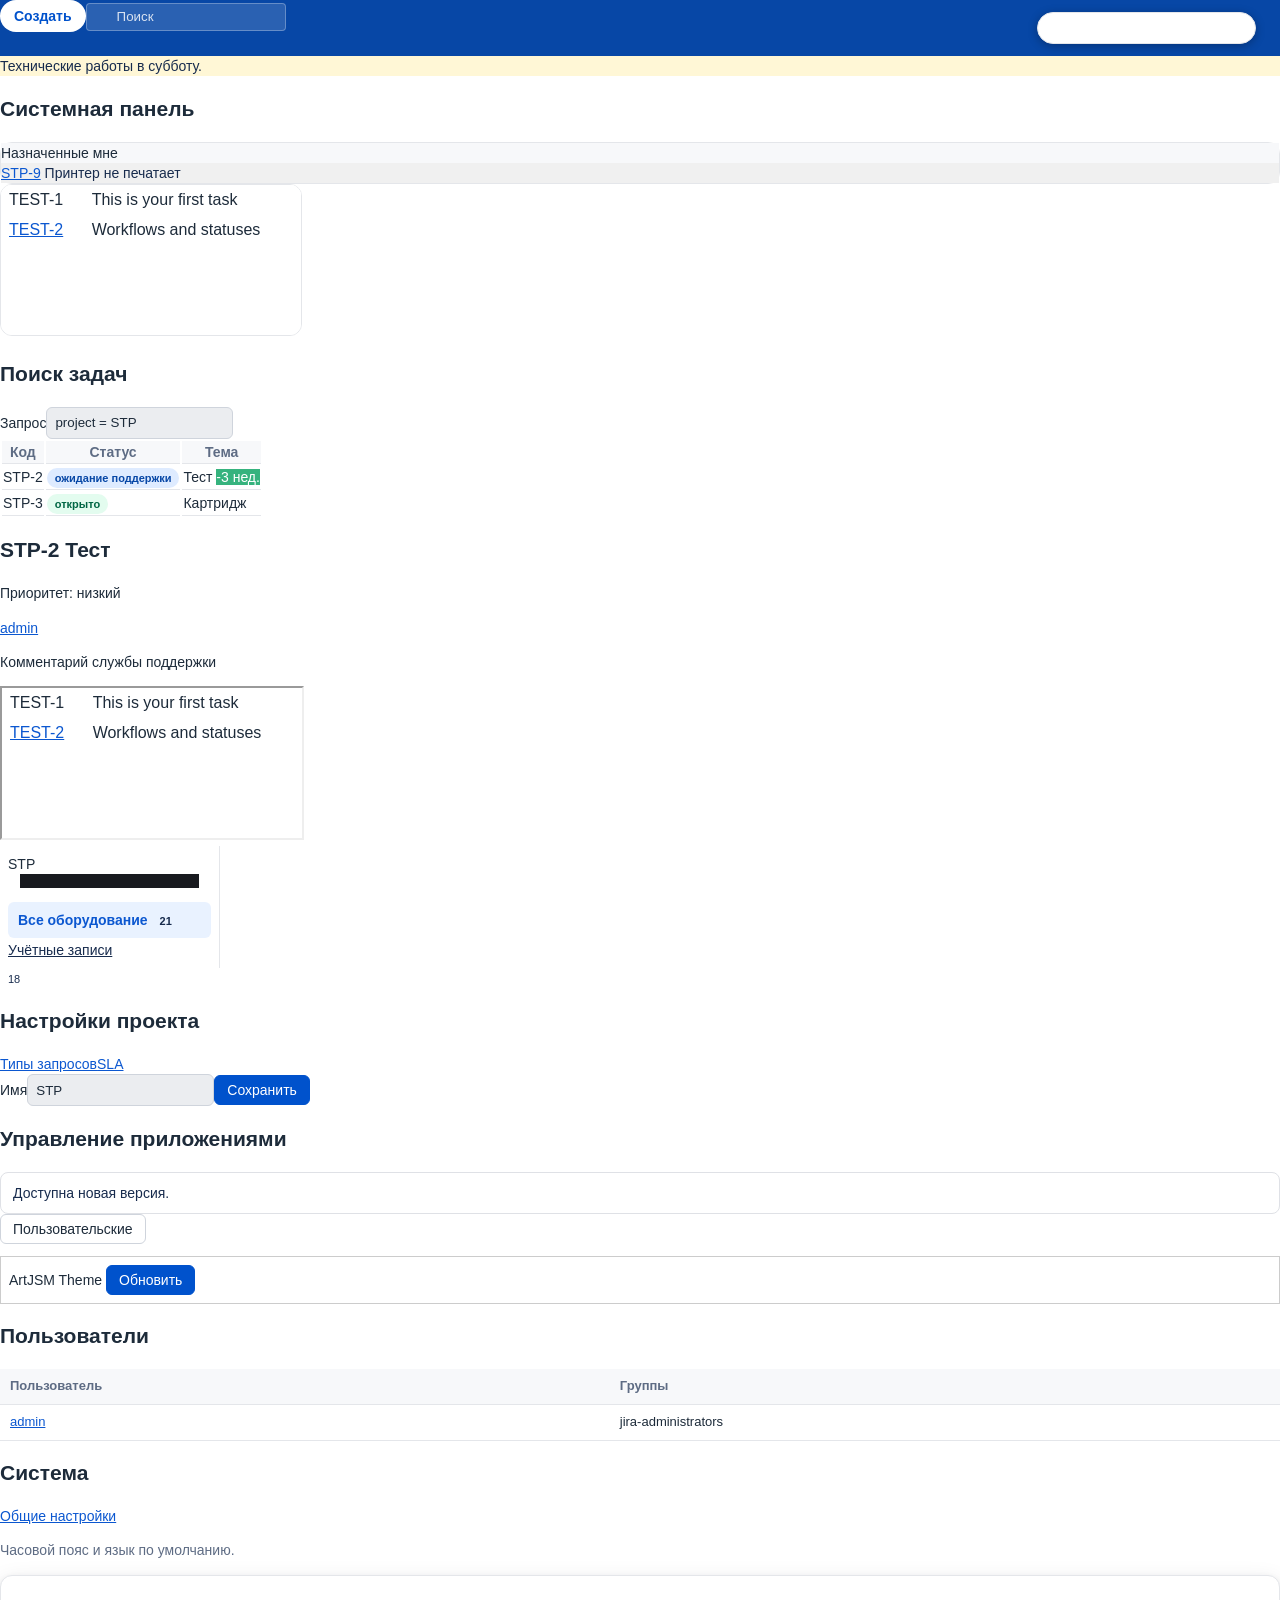
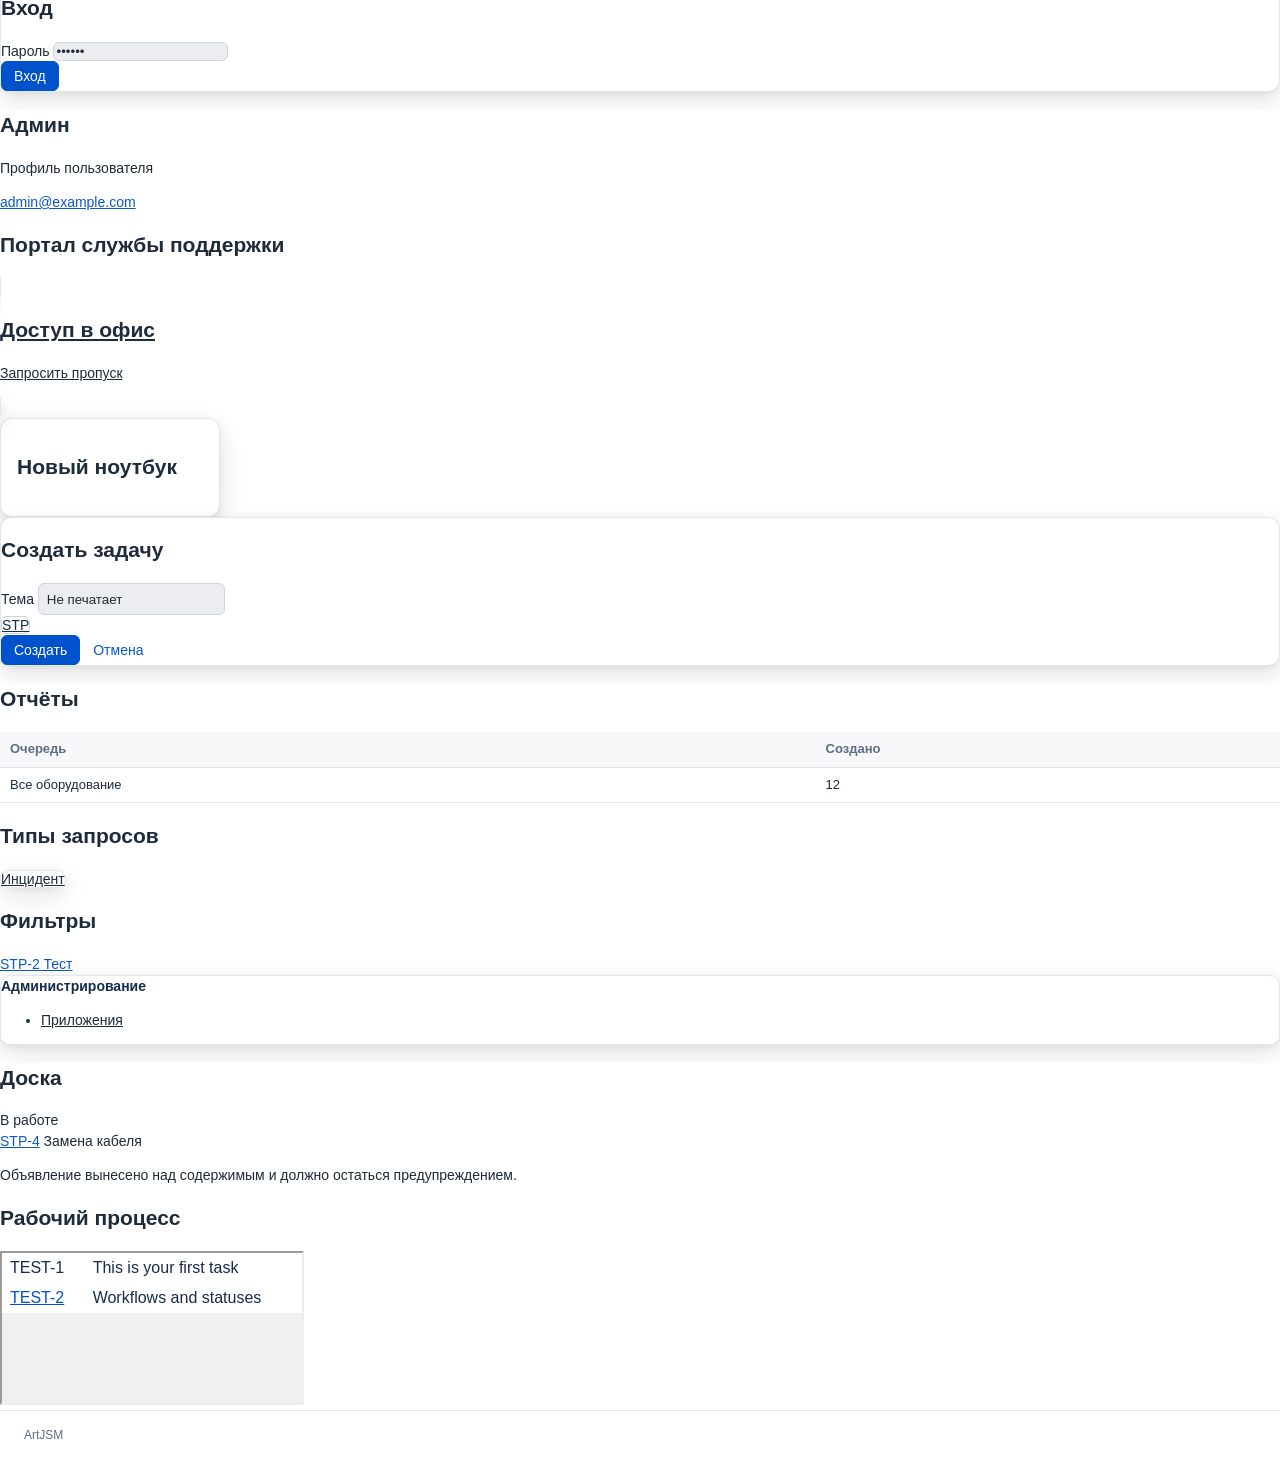
==== src/test/preview/pages.html @ 0a987f0b "Keep theme colors intact across Jira pages. Select boxes, issue details, portal cards, board cards, " ====
<!DOCTYPE html>
<html lang="ru">
<head>
    <meta charset="UTF-8">
    <title>Страницы Jira — ArtJSM</title>
    <script>
        (function () {
            var q = window.location.search || "";
            try {
                if (q.indexOf("theme=dark") >= 0) localStorage.setItem("artjsm-theme", "dark");
                if (q.indexOf("theme=light") >= 0) localStorage.setItem("artjsm-theme", "light");
            } catch (e) {}
        })();
    </script>
    <script data-artjsm="boot">(function(){var d=document.documentElement;try{if((" "+d.className+" ").indexOf(" artjsm ")<0){d.className+=(d.className?" ":"")+"artjsm";}}catch(e){}try{var k="artjsm-theme",t=localStorage.getItem(k);if(t!=="dark"&&t!=="light"){t=window.matchMedia&&matchMedia("(prefers-color-scheme: dark)").matches?"dark":"light";}d.setAttribute("data-artjsm-theme",t);}catch(e){}})();</script>
    <link rel="stylesheet" href="preview-aui.css">
    <link rel="stylesheet" href="pages-aui.css">
    <link rel="stylesheet" href="../../main/resources/css/artjsm.css">
</head>
<body id="jira">
<header id="header"><nav class="aui-header"><a id="create_link" class="aui-button aui-button-primary" href="#c">Создать</a><input id="quickSearchInput" class="search" type="search" placeholder="Поиск"></nav></header>
<div id="announcement-banner" class="alertHeader">Технические работы в субботу.</div>

<main id="content">
<section data-page="dashboard" id="dashboard">
    <h1>Системная панель</h1>
    <div class="dashboard-item gadget-container">
        <div class="dashboard-item-header">Назначенные мне</div>
        <div class="dashboard-item-content gadget-inline"><a href="#d1">STP-9</a> Принтер не печатает</div>
    </div>
    <iframe class="gadget" id="dash-gadget" title="Гаджет" src="gadget.html"></iframe>
</section>

<section data-page="navigator">
    <h1>Поиск задач</h1>
    <form id="jqlform" class="search-container navigator-filter"><label for="jql">Запрос</label><input id="jql" type="text" value="project = STP"></form>
    <table id="issuetable" class="issue-table">
        <thead><tr><th>Код</th><th>Статус</th><th>Тема</th></tr></thead>
        <tbody>
        <tr class="issuerow"><td>STP-2</td><td><span class="aui-lozenge aui-lozenge-current">ожидание поддержки</span></td><td>Тест <span class="sla-ok">-3 нед.</span></td></tr>
        <tr class="issuerow"><td>STP-3</td><td><span class="aui-lozenge aui-lozenge-success">открыто</span></td><td>Картридж</td></tr>
        </tbody>
    </table>
</section>

<section data-page="issue" id="issue-content" class="issue-body">
    <h1 id="summary-val">STP-2 Тест</h1>
    <div id="details-module" class="module"><div class="mod-content"><p>Приоритет: низкий</p><div class="people-details"><a href="#admin">admin</a></div></div></div>
    <div id="activitymodule" class="module">
        <div class="mod-content activity-comment"><p class="action-body">Комментарий службы поддержки</p></div>
        <iframe id="comment-editor" title="Редактор" src="gadget.html"></iframe>
    </div>
</section>

<section data-page="queues">
    <aside id="sidebar" class="aui-sidebar">
        <header class="aui-sidebar-header"><div class="aui-sidebar-header-inner">STP</div><div id="project-subheader-strip"></div></header>
        <div class="aui-sidebar-subheader"></div>
        <nav class="aui-navgroup aui-navgroup-vertical"><div class="aui-navgroup-inner">
            <ul class="aui-nav">
                <li class="aui-nav-selected"><a class="aui-nav-item" href="#q">Все оборудование <span class="queue-count">21</span></a></li>
                <li><a class="account-link" href="#acc">Учётные записи</a></li>
            </ul>
        </div></nav>
    </aside>
    <div class="sd-queue"><span class="js-queue-count queue-count">18</span></div>
</section>

<section data-page="project-settings">
    <h1>Настройки проекта</h1>
    <div class="aui-page-panel-nav"><a href="#types">Типы запросов</a><a class="aui-nav-selected" href="#sla">SLA</a></div>
    <form><label for="pname">Имя</label><input id="pname" type="text" value="STP"><button class="aui-button aui-button-primary" type="submit">Сохранить</button></form>
</section>

<section data-page="admin-upm" id="upm-manage-container">
    <h1>Управление приложениями</h1>
    <div class="aui-message aui-message-info">Доступна новая версия.</div>
    <a class="aui-button aui-dropdown2-trigger" id="filter-trigger" href="#f">Пользовательские</a>
    <div id="upm-box" class="upm-plugin-list">ArtJSM Theme <button class="aui-button aui-button-primary" type="button">Обновить</button></div>
</section>

<section data-page="admin-users">
    <h1>Пользователи</h1>
    <table id="user-browser" class="aui"><thead><tr><th>Пользователь</th><th>Группы</th></tr></thead><tbody><tr><td><a href="#u">admin</a></td><td>jira-administrators</td></tr></tbody></table>
</section>

<section data-page="admin-system">
    <h1>Система</h1>
    <div id="admin-nav" class="aui-page-panel-nav"><a href="#general">Общие настройки</a></div>
    <p class="description">Часовой пояс и язык по умолчанию.</p>
</section>

<section data-page="login" id="login-form">
    <h1>Вход</h1>
    <label for="login-password">Пароль</label>
    <input id="login-password" class="text" type="password" value="secret">
    <div class="buttons-container"><input id="login" class="aui-button aui-button-primary" type="submit" value="Вход"></div>
</section>

<section data-page="profile" class="profile-header">
    <h1 id="up-user-title">Админ</h1>
    <div class="user-content-block"><p>Профиль пользователя</p><a href="#mail">admin@example.com</a></div>
</section>

<section data-page="portal" class="cv-smart-portal">
    <h1>Портал службы поддержки</h1>
    <a class="cv-card request-type-card" href="#rt"><h2>Доступ в офис</h2><p>Запросить пропуск</p></a>
    <article class="portal-card"><h2>Новый ноутбук</h2></article>
</section>

<section data-page="create-dialog" class="jira-dialog aui-dialog2">
    <h1>Создать задачу</h1>
    <label for="summary">Тема</label>
    <input id="summary" type="text" value="Не печатает">
    <div class="select2-container"><a class="select2-choice" href="#pick"><span>STP</span></a></div>
    <div class="buttons-container"><button class="aui-button aui-button-primary" type="button">Создать</button><a class="aui-button aui-button-link cancel" href="#x">Отмена</a></div>
</section>

<section data-page="reports" class="report">
    <h1>Отчёты</h1>
    <table class="aui"><thead><tr><th>Очередь</th><th>Создано</th></tr></thead><tbody><tr><td>Все оборудование</td><td>12</td></tr></tbody></table>
</section>

<section data-page="request-types">
    <h1>Типы запросов</h1>
    <a class="request-type-card" href="#rt2">Инцидент</a>
</section>

<section data-page="filters">
    <h1>Фильтры</h1>
    <div id="quicksearch-menu" class="ajs-layer"><a href="#s1">STP-2 Тест</a></div>
    <div class="aui-dropdown2" id="user-menu"><strong class="aui-dropdown2-heading">Администрирование</strong><ul><li><a href="#apps">Приложения</a></li></ul></div>
</section>

<section data-page="board">
    <h1>Доска</h1>
    <div class="ghx-column"><div class="ghx-column-header">В работе</div><div class="ghx-issue"><a href="#b1">STP-4</a> Замена кабеля</div></div>
</section>

<section data-page="banner">
    <p>Объявление вынесено над содержимым и должно остаться предупреждением.</p>
</section>

<section data-page="workflow">
    <h1>Рабочий процесс</h1>
    <iframe id="workflow-designer" title="Дизайнер" src="gadget.html"></iframe>
</section>
</main>
<footer id="footer">ArtJSM</footer>
<script data-artjsm="js" src="../../main/resources/js/artjsm.js" defer></script>
</body>
</html>
---- src/test/preview/preview-aui.css ----
/* Minimal stand-in for AUI layout. Not shipped in the plugin. */
* { box-sizing: border-box; }
html, body { margin: 0; padding: 0; }
body { font-size: 14px; line-height: 1.45; }
#header { min-height: 56px; }
.aui-header-inner { display: flex; align-items: center; justify-content: space-between; min-height: 56px; padding: 0 16px; }
.aui-header-primary, .aui-header-secondary, .aui-nav { display: flex; align-items: center; gap: 4px; list-style: none; margin: 0; padding: 0; }
.aui-header-logo { margin: 0 16px 0 0; font-size: 18px; }
.aui-header-logo a, .aui-nav-link { text-decoration: none; padding: 6px 10px; }
.subnav { border-bottom: 1px solid #dfe1e6; padding: 0 24px; }
.aui-nav-horizontal a { display: inline-block; padding: 12px 12px 10px; text-decoration: none; }
.aui-page-panel { padding: 20px 24px 40px; }
.page-title { display: flex; align-items: center; justify-content: space-between; gap: 16px; margin-bottom: 16px; }
.page-title h1 { margin: 0; font-size: 22px; }
.title-actions, .toolbar, .chips { display: flex; align-items: center; gap: 8px; flex-wrap: wrap; }
.toolbar, .chips { margin: 12px 0; }
.hint { color: #5e6c84; font-size: 13px; margin: 8px 0 12px; }
.aui-button { display: inline-block; padding: 4px 12px; line-height: 20px; text-decoration: none; cursor: pointer; font-size: 14px; }
select, input[type="text"], input[type="search"] { height: 32px; padding: 0 8px; }
table.aui { width: 100%; border-collapse: collapse; }
table.aui th, table.aui td { padding: 8px 10px; text-align: left; border-bottom: 1px solid #dfe1e6; font-size: 13px; }
.layout { display: flex; gap: 20px; }
.aui-sidebar { width: 220px; flex: none; padding: 8px; }
.aui-sidebar .aui-nav { display: block; }
.aui-sidebar .aui-nav-item { display: block; padding: 8px 10px; text-decoration: none; margin-bottom: 2px; }
.main { flex: 1; min-width: 0; }
.aui-lozenge { display: inline-block; font-size: 11px; line-height: 16px; }
.aui-message { padding: 10px 12px; margin-top: 16px; }
.cards { display: flex; gap: 12px; margin-top: 16px; }
.portal-card { padding: 16px; width: 220px; }
.portal-card h3 { margin: 0 0 6px; font-size: 15px; }
.field-group { margin-top: 16px; }
.field-group label { display: block; margin-bottom: 4px; }
.beta { margin-left: 8px; vertical-align: middle; }
.hour {
    display: inline-flex; min-width: 28px; height: 24px; align-items: center; justify-content: center;
    border-radius: 6px; background: var(--artjsm-bg-muted, #eee); color: var(--artjsm-text, #172b4d);
    font-weight: 600; font-size: 12px;
}
.filters { display: flex; gap: 8px; flex-wrap: wrap; margin: 8px 0 12px; }
.filter {
    display: inline-flex; align-items: center; gap: 6px; border: 1px solid var(--artjsm-border, #e4e6ea);
    background: var(--artjsm-surface, #fff); color: var(--artjsm-text, #1d2b3a);
    border-radius: 999px; padding: 4px 10px; font-size: 13px;
}
.dot { width: 8px; height: 8px; border-radius: 50%; display: inline-block; }
#footer { padding: 16px 24px; font-size: 12px; }

/* Stand-in for Jira 8 rules that beat a plain html selector. */
body#jira,
body#jira #content,
body#jira #dashboard,
body#jira .aui-page-panel,
body#jira .aui-page-header,
body#jira .aui-navgroup-horizontal,
body#jira .aui-navgroup-inner,
body#jira .dashboard-item-content {
    background: #f0f0f0 !important;
    color: #172b4d !important;
}
body#jira .aui-sidebar-header,
body#jira .aui-sidebar-header-inner {
    background: #f4f5f7 !important;
    color: #172b4d !important;
}
body#jira .dashboard-item-header {
    background: #0747a6 !important;
    color: #ffffff !important;
}
body#jira #issuetable td.gutter {
    background: #ffffff !important;
}
body#jira #issuetable,
body#jira #issuetable th,
body#jira #issuetable td,
body#jira #issuetable tr {
    border: 1px solid #515866 !important;
}
body#jira .aui-sidebar-subheader,
body#jira #sidebar #project-subheader-strip {
    display: block;
    height: 14px;
    margin: 0 12px;
    background: #181a1f !important;
}
body#jira #sidebar .aui-navgroup,
body#jira #sidebar .aui-navgroup-inner {
    background: #181a1f !important;
}
body#jira #admin-tabs {
    border-bottom: 1px solid #ebecf0 !important;
}
body#jira #footer {
    border-top: 1px solid #dfe1e6 !important;
}
body#jira #upm-manage-container #upm-box {
    border: 1px solid #cccccc !important;
    margin-top: 12px;
    padding: 8px;
}
body#jira .queue-count {
    color: #172b4d !important;
    font-size: 11px;
    margin-left: 8px;
}
body#jira #filter-trigger {
    display: inline-block;
    background: #ffffff !important;
    color: #172b4d !important;
    padding: 4px 12px;
}
body#jira input.text,
body#jira input[type="password"] {
    background: #ffffff !important;
    color: #172b4d !important;
}
body#jira .aui-button {
    background: #f4f5f7 !important;
    color: #172b4d !important;
}
body#jira #login-form .aui-button,
body#jira #websudo-form .aui-button {
    background: #2c333d !important;
    color: #333333 !important;
}
body#jira #header #quicksearch,
body#jira #header #quickSearchInput {
    width: 72px !important;
    min-width: 0 !important;
    overflow: hidden !important;
}
body#jira .aui-message-warning {
    background: #ffffff !important;
    color: #172b4d !important;
}
.gadget-frame { width: 100%; height: 160px; border: 0; background: #ffffff; }
.login-card, .sudo-card { max-width: 420px; margin: 24px 0; padding: 16px; }
.admin-strip { height: 14px; }
---- src/test/preview/pages-aui.css ----
/* Hostile Jira 8 rules. Not shipped. Each block uses body#jira so a weak theme selector loses. */

body#jira #details-module,
body#jira #activitymodule,
body#jira .activity-comment,
body#jira .action-body,
body#jira .module,
body#jira .mod-content,
body#jira .search-container,
body#jira #jqlform,
body#jira .cv-card,
body#jira .request-type-card,
body#jira .portal-card,
body#jira .ghx-issue,
body#jira .profile-header,
body#jira .people-details,
body#jira .ajs-layer,
body#jira .aui-dropdown2,
body#jira #quicksearch-menu,
body#jira .aui-page-panel-nav,
body#jira #user-browser,
body#jira .report,
body#jira .select2-drop,
body#jira .issue-body {
    background: #ffffff !important;
    color: #172b4d !important;
}

body#jira #issuetable .aui-lozenge-current,
body#jira .aui-lozenge-current {
    background: #deebff !important;
    color: #0747a6 !important;
}

body#jira #issuetable .aui-lozenge-success,
body#jira .aui-lozenge-success {
    background: #e3fcef !important;
    color: #006644 !important;
}

body#jira #upm-manage-container .aui-message-info,
body#jira #content .aui-message-warning {
    background: #ffffff !important;
    color: #172b4d !important;
    border: 1px solid #dfe1e6 !important;
}

body#jira #announcement-banner {
    background: #fff7d6 !important;
    color: #172b4d !important;
}

body#jira .sla-ok {
    background: #36b37e !important;
    color: #ffffff !important;
}

body#jira .select2-container .select2-choice {
    background-color: #ffffff !important;
    background-image: url("[data-uri]") !important;
    color: #172b4d !important;
}

body#jira .account-link {
    color: #172b4d !important;
}

body#jira #dashboard .dashboard-item-content,
body#jira .gadget-inline {
    background: #f0f0f0 !important;
    color: #172b4d !important;
}
---- src/main/resources/css/artjsm.css ----
/*
 * ArtJSM Theme for Jira 8.21.1 / Jira Service Management 4.21.1.
 *
 * The active theme is html[data-artjsm-theme="light"|"dark"].
 * Other plugins can read that attribute and the --artjsm-* variables.
 */

:root,
html {
    --artjsm-header: #0747a6;
    --artjsm-header-text: #ffffff;
    --artjsm-bg: #ffffff;
    --artjsm-bg-subtle: #f7f8fa;
    --artjsm-bg-muted: #f1f2f4;
    --artjsm-bg-sunken: #ebedf0;
    --artjsm-surface: #ffffff;
    --artjsm-border: #e4e6ea;
    --artjsm-border-strong: #cfd4dc;
    --artjsm-text: #1d2b3a;
    --artjsm-text-subtle: #5e6c84;
    --artjsm-link: #0b57d0;
    --artjsm-link-hover: #0842a0;
    --artjsm-primary: #0052cc;
    --artjsm-primary-hover: #0747a6;
    --artjsm-primary-text: #ffffff;
    --artjsm-accent-soft: #e9f2ff;
    --artjsm-focus-ring: rgba(0, 82, 204, 0.28);
    --artjsm-shadow: 0 8px 24px rgba(16, 24, 40, 0.12), 0 2px 6px rgba(16, 24, 40, 0.06);
    --artjsm-font: -apple-system, BlinkMacSystemFont, "Segoe UI", Roboto, "Noto Sans", "Liberation Sans", "Helvetica Neue", Arial, sans-serif;
    color-scheme: light;
}

html[data-artjsm-theme="dark"] {
    --artjsm-header: #121418;
    --artjsm-header-text: #f4f6f8;
    --artjsm-bg: #181a1f;
    --artjsm-bg-subtle: #21242b;
    --artjsm-bg-muted: #2a2e37;
    --artjsm-bg-sunken: #101216;
    --artjsm-surface: #23262e;
    --artjsm-border: #3a404b;
    --artjsm-border-strong: #515866;
    --artjsm-text: #e8eaed;
    --artjsm-text-subtle: #b4b9c3;
    --artjsm-link: #9ec1ff;
    --artjsm-link-hover: #d3e4ff;
    --artjsm-primary: #4c8dff;
    --artjsm-primary-hover: #78a7ff;
    --artjsm-primary-text: #ffffff;
    --artjsm-accent-soft: #243044;
    --artjsm-focus-ring: rgba(76, 141, 255, 0.35);
    --artjsm-shadow: 0 12px 32px rgba(0, 0, 0, 0.45), 0 2px 6px rgba(0, 0, 0, 0.35);
    color-scheme: dark;
}

html[data-artjsm-theme="dark"][data-artjsm-palette="blue"] {
    --artjsm-header: #0c2344;
    --artjsm-bg: #14181f;
    --artjsm-bg-subtle: #1b212b;
    --artjsm-bg-muted: #232a36;
    --artjsm-bg-sunken: #0e1218;
    --artjsm-surface: #1b212b;
    --artjsm-border: #313a48;
    --artjsm-border-strong: #455062;
    --artjsm-accent-soft: #1c334f;
}

html[data-artjsm-theme="dark"][data-artjsm-palette="graphite"] {
    --artjsm-header: #0c0d0f;
    --artjsm-bg: #101113;
    --artjsm-bg-subtle: #181a1d;
    --artjsm-bg-muted: #222428;
    --artjsm-bg-sunken: #090a0b;
    --artjsm-surface: #1c1e22;
    --artjsm-border: #32353b;
    --artjsm-border-strong: #4a4e57;
    --artjsm-text: #f2f3f5;
    --artjsm-text-subtle: #b8bcc4;
    --artjsm-accent-soft: #262a31;
}

html[data-artjsm-theme="dark"][data-artjsm-palette="soft"] {
    --artjsm-header: #2a3140;
    --artjsm-bg: #2c3340;
    --artjsm-bg-subtle: #343c4b;
    --artjsm-bg-muted: #3d4658;
    --artjsm-bg-sunken: #242b36;
    --artjsm-surface: #384155;
    --artjsm-border: #516079;
    --artjsm-border-strong: #6b7b96;
    --artjsm-text: #f4f7fb;
    --artjsm-text-subtle: #c9d2e0;
    --artjsm-accent-soft: #3d4d68;
}

html[data-artjsm-accent="teal"] {
    --artjsm-primary: #0d7f7b;
    --artjsm-primary-hover: #0a615e;
    --artjsm-link: #0c746f;
    --artjsm-link-hover: #084e4b;
    --artjsm-accent-soft: #e5f6f5;
    --artjsm-focus-ring: rgba(13, 127, 123, 0.28);
}

html[data-artjsm-accent="purple"] {
    --artjsm-primary: #5e4db2;
    --artjsm-primary-hover: #493b93;
    --artjsm-link: #5b47b8;
    --artjsm-link-hover: #3e2f86;
    --artjsm-accent-soft: #efecfb;
    --artjsm-focus-ring: rgba(94, 77, 178, 0.28);
}

html[data-artjsm-accent="green"] {
    --artjsm-primary: #1f7a45;
    --artjsm-primary-hover: #165b33;
    --artjsm-link: #1b6e3e;
    --artjsm-link-hover: #124c2b;
    --artjsm-accent-soft: #e6f6ec;
    --artjsm-focus-ring: rgba(31, 122, 69, 0.28);
}

html[data-artjsm-accent="orange"] {
    --artjsm-primary: #c2510c;
    --artjsm-primary-hover: #8f3b08;
    --artjsm-link: #b4480a;
    --artjsm-link-hover: #7d3307;
    --artjsm-accent-soft: #fff1e6;
    --artjsm-focus-ring: rgba(194, 81, 12, 0.28);
}

html[data-artjsm-theme="dark"][data-artjsm-accent="blue"] {
    --artjsm-primary: #4c8dff;
    --artjsm-primary-hover: #78a7ff;
    --artjsm-link: #9ec1ff;
    --artjsm-link-hover: #d3e4ff;
    --artjsm-accent-soft: #243044;
    --artjsm-focus-ring: rgba(76, 141, 255, 0.35);
}

html[data-artjsm-theme="dark"][data-artjsm-accent="teal"] {
    --artjsm-primary: #2bbbad;
    --artjsm-primary-hover: #5ed0c4;
    --artjsm-link: #7ee0d6;
    --artjsm-link-hover: #d5f7f3;
    --artjsm-accent-soft: #163632;
    --artjsm-focus-ring: rgba(43, 187, 173, 0.35);
}

html[data-artjsm-theme="dark"][data-artjsm-accent="purple"] {
    --artjsm-primary: #a78bfa;
    --artjsm-primary-hover: #c4b5fd;
    --artjsm-link: #c4b5fd;
    --artjsm-link-hover: #e9e3ff;
    --artjsm-accent-soft: #2c2642;
    --artjsm-focus-ring: rgba(167, 139, 250, 0.35);
}

html[data-artjsm-theme="dark"][data-artjsm-accent="green"] {
    --artjsm-primary: #3fb950;
    --artjsm-primary-hover: #67d474;
    --artjsm-link: #7ee787;
    --artjsm-link-hover: #d2f8d6;
    --artjsm-accent-soft: #1a3322;
    --artjsm-focus-ring: rgba(63, 185, 80, 0.35);
}

html[data-artjsm-theme="dark"][data-artjsm-accent="orange"] {
    --artjsm-primary: #f0883e;
    --artjsm-primary-hover: #f5a66a;
    --artjsm-link: #f5b07a;
    --artjsm-link-hover: #ffe3cc;
    --artjsm-accent-soft: #3a2a1c;
    --artjsm-focus-ring: rgba(240, 136, 62, 0.35);
}

html[data-artjsm-theme="dark"][data-artjsm-header="brand"] {
    --artjsm-header: #0747a6;
    --artjsm-header-text: #ffffff;
}

html {
    -webkit-font-smoothing: antialiased;
    -moz-osx-font-smoothing: grayscale;
}

html body,
html #page,
html #content,
html .aui-page-panel,
html .aui-page-panel-inner,
html .aui-page-panel-content {
    background: var(--artjsm-bg) !important;
    color: var(--artjsm-text) !important;
}

html body {
    font-family: var(--artjsm-font) !important;
}

html h1,
html h2,
html h3,
html h4,
html h5,
html .aui-page-header-main h1,
html .aui-page-header-main h2 {
    color: var(--artjsm-text) !important;
    font-weight: 600;
}

html a {
    color: var(--artjsm-link);
}

html a:hover {
    color: var(--artjsm-link-hover);
}

html a:visited {
    color: var(--artjsm-link);
}

html ::selection {
    background: #c6dcff;
    color: #172b4d;
}

html[data-artjsm-theme="dark"] ::selection {
    background: #1d4f91;
    color: #ffffff;
}

html code,
html kbd,
html pre,
html .code,
html .preformatted,
html .wiki-content tt {
    font-family: ui-monospace, SFMono-Regular, Menlo, Consolas, "Liberation Mono", monospace !important;
}

html[data-artjsm-theme="dark"] pre,
html[data-artjsm-theme="dark"] .preformatted,
html[data-artjsm-theme="dark"] .code,
html[data-artjsm-theme="dark"] .code-block {
    background: var(--artjsm-bg-sunken) !important;
    color: var(--artjsm-text) !important;
    border-color: var(--artjsm-border) !important;
}

/* Header */

html #header,
html #header .aui-header {
    background: var(--artjsm-header) !important;
    background-image: none !important;
    border: 0 !important;
    box-shadow: none !important;
    color: var(--artjsm-header-text) !important;
}

html #header a,
html #header a:visited,
html #header .aui-nav-link,
html .aui-header a,
html .aui-header a:visited {
    color: var(--artjsm-header-text) !important;
}

html #header .aui-dropdown2 a,
html #header .aui-dropdown2 a:visited,
html #header .aui-dropdown a,
html #header .aui-dropdown a:visited,
html #header .aui-inline-dialog a,
html #header .aui-inline-dialog a:visited,
html #header .ajs-layer a,
html #header .ajs-layer a:visited,
html .aui-dropdown2 a,
html .aui-dropdown2 a:visited,
html .aui-dropdown a,
html .aui-dropdown a:visited {
    color: var(--artjsm-text) !important;
}

html #header .aui-nav > li > a:hover,
html #header .aui-nav > li > a:focus,
html .aui-header .aui-nav > li > a:hover {
    background: rgba(255, 255, 255, 0.14) !important;
    color: #ffffff !important;
    border-radius: 6px;
}

html #header .aui-button,
html #header .aui-button.aui-button-subtle,
html #header .aui-button:visited {
    background: transparent !important;
    background-image: none !important;
    border-color: transparent !important;
    color: var(--artjsm-header-text) !important;
    box-shadow: none !important;
    text-shadow: none !important;
}

html #header .aui-button:hover,
html #header .aui-button:focus {
    background: rgba(255, 255, 255, 0.14) !important;
    color: #ffffff !important;
}

html #header #create_link,
html #header .aui-button.aui-button-primary,
html #header a.aui-button-primary {
    background: #ffffff !important;
    background-image: none !important;
    border: 0 !important;
    border-radius: 999px !important;
    color: var(--artjsm-primary) !important;
    box-shadow: none !important;
    text-shadow: none !important;
    font-weight: 600 !important;
    height: 32px !important;
    line-height: 32px !important;
    padding: 0 14px !important;
}

html #header #create_link:hover,
html #header #create_link:focus,
html #header .aui-button.aui-button-primary:hover,
html #header .aui-button.aui-button-primary:focus,
html #header a.aui-button-primary:hover,
html #header a.aui-button-primary:focus {
    background: #e9f2ff !important;
    color: var(--artjsm-primary-hover) !important;
}

html[data-artjsm-theme="dark"] #header #create_link,
html[data-artjsm-theme="dark"] #header .aui-button.aui-button-primary,
html[data-artjsm-theme="dark"] #header a.aui-button-primary {
    background: var(--artjsm-primary) !important;
    color: #ffffff !important;
    border: 0 !important;
}

html[data-artjsm-theme="dark"] #header #create_link:hover,
html[data-artjsm-theme="dark"] #header #create_link:focus,
html[data-artjsm-theme="dark"] #header .aui-button.aui-button-primary:hover,
html[data-artjsm-theme="dark"] #header .aui-button.aui-button-primary:focus,
html[data-artjsm-theme="dark"] #header a.aui-button-primary:hover,
html[data-artjsm-theme="dark"] #header a.aui-button-primary:focus {
    background: var(--artjsm-primary-hover) !important;
    color: #ffffff !important;
}

html #header #quicksearch,
html #header #artjsm-theme-toggle-item {
    flex-shrink: 0 !important;
}

html #quickSearchInput,
html #header .aui-quicksearch input,
html #header input.search {
    background-color: rgba(255, 255, 255, 0.14) !important;
    border: 1px solid rgba(255, 255, 255, 0.28) !important;
    color: #ffffff !important;
    border-radius: 4px !important;
    box-shadow: none !important;
    box-sizing: border-box !important;
    width: 168px !important;
    min-width: 168px !important;
    height: 28px !important;
    line-height: 26px !important;
    padding: 0 22px 0 28px !important;
    text-overflow: clip !important;
    overflow: visible !important;
}

html #quickSearchInput::placeholder,
html #header input::placeholder {
    color: rgba(255, 255, 255, 0.78) !important;
}

/* In-page navigation, the quiet row under the blue bar */

html .aui-navgroup-horizontal .aui-nav > li > a,
html .aui-nav-horizontal > li > a,
html .aui-page-header .aui-nav > li > a {
    color: var(--artjsm-text-subtle) !important;
    background: transparent !important;
    font-weight: 500;
    box-shadow: none !important;
}

html .aui-navgroup-horizontal .aui-nav > li > a:hover,
html .aui-nav-horizontal > li > a:hover,
html .aui-page-header .aui-nav > li > a:hover {
    color: var(--artjsm-text) !important;
    background: transparent !important;
}

html .aui-navgroup-horizontal .aui-nav > .aui-nav-selected > a,
html .aui-nav-horizontal > .aui-nav-selected > a,
html .aui-page-header .aui-nav > .aui-nav-selected > a,
html .aui-navgroup-horizontal .aui-nav > .aui-nav-selected > a:hover,
html .aui-nav-horizontal > .aui-nav-selected > a:hover {
    color: var(--artjsm-link) !important;
    background: transparent !important;
    box-shadow: inset 0 -2px 0 var(--artjsm-link) !important;
    font-weight: 600;
}

html .aui-page-header {
    background: transparent !important;
    border-bottom: 1px solid var(--artjsm-border) !important;
}

html .aui-nav-breadcrumbs > li,
html .aui-nav-breadcrumbs > li > a {
    color: var(--artjsm-text-subtle) !important;
}

html .tabs-menu .menu-item a {
    color: var(--artjsm-text-subtle) !important;
    background: transparent !important;
}

html .tabs-menu .menu-item.active-tab a,
html .tabs-menu .menu-item.active-tab a:hover,
html .aui-tabs > .tabs-menu > .active-tab > a {
    color: var(--artjsm-link) !important;
    background: transparent !important;
    border-bottom-color: var(--artjsm-link) !important;
}

/* Sidebar */

html .aui-sidebar,
html .aui-sidebar-wrapper,
html .aui-sidebar-body,
html #admin-sidebar,
html .admin-menu {
    background: var(--artjsm-surface) !important;
    color: var(--artjsm-text) !important;
}

html .aui-sidebar {
    border-right: 1px solid var(--artjsm-border) !important;
    box-shadow: none !important;
}

html .aui-sidebar .aui-nav-heading,
html .aui-nav-heading,
html #admin-nav-heading {
    color: var(--artjsm-text-subtle) !important;
    font-weight: 600;
}

html .aui-sidebar .aui-nav-item,
html .admin-menu a {
    color: var(--artjsm-text) !important;
    border-radius: 6px !important;
}

html .aui-sidebar .aui-nav-item:hover,
html .admin-menu a:hover {
    background: var(--artjsm-bg-muted) !important;
    color: var(--artjsm-text) !important;
}

html .aui-sidebar .aui-nav-selected .aui-nav-item,
html .aui-sidebar .aui-nav-selected .aui-nav-item:hover,
html .admin-menu .aui-nav-selected a,
html .admin-menu .selected a {
    background: var(--artjsm-accent-soft) !important;
    color: var(--artjsm-link) !important;
    font-weight: 600;
}

/* Buttons */

html .aui-button,
html .aui-button:visited {
    background: var(--artjsm-surface) !important;
    background-image: none !important;
    border: 1px solid var(--artjsm-border-strong) !important;
    color: var(--artjsm-text) !important;
    border-radius: 6px !important;
    text-shadow: none !important;
    box-shadow: none !important;
    font-weight: 500;
}

html .aui-button:hover,
html .aui-button:focus {
    background: var(--artjsm-bg-subtle) !important;
    color: var(--artjsm-text) !important;
    border-color: var(--artjsm-border-strong) !important;
}

html .aui-button.aui-button-primary,
html .aui-button.aui-button-primary:visited {
    background: var(--artjsm-primary) !important;
    border-color: var(--artjsm-primary) !important;
    color: var(--artjsm-primary-text) !important;
}

html .aui-button.aui-button-primary:hover,
html .aui-button.aui-button-primary:focus {
    background: var(--artjsm-primary-hover) !important;
    border-color: var(--artjsm-primary-hover) !important;
    color: var(--artjsm-primary-text) !important;
}

html .aui-button.aui-button-subtle,
html .aui-button.aui-button-link {
    background: transparent !important;
    border-color: transparent !important;
    color: var(--artjsm-link) !important;
}

html .aui-button.aui-button-subtle:hover,
html .aui-button.aui-button-link:hover {
    background: var(--artjsm-accent-soft) !important;
    color: var(--artjsm-link-hover) !important;
}

html .aui-button[disabled],
html .aui-button[aria-disabled="true"] {
    opacity: 0.55;
}

html .aui-buttons {
    background: transparent !important;
    border: 0 !important;
}

html .aui-buttons .aui-button,
html .aui-buttons .aui-button:first-child,
html .aui-buttons .aui-button:last-child {
    border-radius: 6px !important;
}

html .aui-buttons > .aui-button + .aui-button {
    margin-left: 6px !important;
}

/* Forms */

html input[type="text"],
html input[type="password"],
html input[type="email"],
html input[type="search"],
html input[type="number"],
html input[type="url"],
html input[type="tel"],
html textarea,
html select,
html .aui-select,
html .select2-search input {
    background-color: var(--artjsm-surface) !important;
    color: var(--artjsm-text) !important;
    border: 1px solid var(--artjsm-border-strong) !important;
    border-radius: 6px !important;
    box-shadow: none !important;
}

html .select2-container .select2-choice {
    background-color: var(--artjsm-surface) !important;
    color: var(--artjsm-text) !important;
    border: 1px solid var(--artjsm-border-strong) !important;
    border-radius: 6px !important;
    box-shadow: none !important;
}

html[data-artjsm-theme="dark"] body#jira .select2-container .select2-choice,
html[data-artjsm-theme="dark"] body#jira .select2-container .select2-choice span,
html[data-artjsm-theme="dark"] body#jira .select2-search input {
    background-color: var(--artjsm-bg-sunken) !important;
    color: var(--artjsm-text) !important;
}

html textarea:focus,
html input[type="text"]:focus,
html input[type="password"]:focus,
html input[type="email"]:focus,
html input[type="search"]:focus,
html input[type="number"]:focus,
html select:focus,
html .select2-container-active .select2-choice,
html .select2-drop-active {
    border-color: var(--artjsm-primary) !important;
    box-shadow: 0 0 0 2px var(--artjsm-focus-ring) !important;
}

html input::placeholder,
html textarea::placeholder {
    color: var(--artjsm-text-subtle) !important;
    opacity: 1;
}

html input[disabled],
html textarea[disabled],
html select[disabled] {
    background: var(--artjsm-bg-muted) !important;
    color: var(--artjsm-text-subtle) !important;
}

html select option {
    background: var(--artjsm-surface);
    color: var(--artjsm-text);
}

html .field-label,
html .form-label,
html legend,
html .field-group > label {
    color: var(--artjsm-text) !important;
    font-weight: 600;
}

html .description,
html .field-description {
    color: var(--artjsm-text-subtle) !important;
}

/* Tables */

html table.aui,
html #issuetable,
html .aui-restfultable {
    background: var(--artjsm-surface) !important;
    border-color: var(--artjsm-border) !important;
}

html table.aui > thead > tr > th,
html #issuetable > thead > tr > th,
html .aui-restfultable thead th,
html table.aui > tbody > tr > td,
html #issuetable > tbody > tr > td,
html .aui-restfultable td {
    border-color: var(--artjsm-border) !important;
    color: var(--artjsm-text);
}

html table.aui > thead > tr > th,
html #issuetable > thead > tr > th,
html .aui-restfultable thead th {
    background: var(--artjsm-bg-subtle) !important;
    color: var(--artjsm-text-subtle) !important;
    font-weight: 600;
}

html table.aui > tbody > tr,
html #issuetable > tbody > tr,
html .aui-restfultable tbody tr {
    background: var(--artjsm-surface) !important;
}

html table.aui > tbody > tr:hover,
html #issuetable > tbody > tr:hover {
    background: var(--artjsm-bg-subtle) !important;
}

html #issuetable > tbody > tr.focused,
html #issuetable > tbody > tr.focused:hover {
    background: var(--artjsm-accent-soft) !important;
}

html .wiki-content,
html .wiki-content table,
html .wiki-content td,
html .wiki-content th {
    border-color: var(--artjsm-border) !important;
    color: var(--artjsm-text);
}

/* Popovers, dialogs, flags */

html .aui-dropdown2,
html .aui-inline-dialog-contents,
html .aui-datepicker-dialog,
html .select2-drop,
html .select2-results,
html .ajs-layer.box-shadow {
    background: var(--artjsm-surface) !important;
    color: var(--artjsm-text) !important;
    border: 1px solid var(--artjsm-border) !important;
    border-radius: 10px !important;
    box-shadow: var(--artjsm-shadow) !important;
}

html .select2-results .select2-highlighted,
html .aui-dropdown2 .aui-dropdown2-section li:hover,
html .aui-dropdown2 a:hover,
html .aui-list-item:hover,
html .aui-list-item.active {
    background: var(--artjsm-accent-soft) !important;
    color: var(--artjsm-text) !important;
}

html .aui-dropdown2 a,
html .select2-result-label {
    color: var(--artjsm-text) !important;
}

html .aui-dialog,
html .aui-dialog2,
html .jira-dialog {
    background: var(--artjsm-surface) !important;
    color: var(--artjsm-text) !important;
    border-radius: 12px !important;
    border: 1px solid var(--artjsm-border) !important;
    box-shadow: var(--artjsm-shadow) !important;
}

html .aui-dialog2-header,
html .aui-dialog .dialog-title,
html .jira-dialog .dialog-title {
    background: transparent !important;
    color: var(--artjsm-text) !important;
    border-bottom: 1px solid var(--artjsm-border) !important;
}

html .aui-dialog2-footer,
html .dialog-button-panel,
html .form-footer {
    background: var(--artjsm-bg-subtle) !important;
    border-top: 1px solid var(--artjsm-border) !important;
}

html .aui-blanket {
    background: rgba(8, 16, 28, 0.54) !important;
}

html .aui-flag {
    background: var(--artjsm-surface) !important;
    color: var(--artjsm-text) !important;
    border-radius: 10px !important;
    box-shadow: var(--artjsm-shadow) !important;
}

html .aui-flag .title {
    color: var(--artjsm-text) !important;
}

html .aui-message {
    border-radius: 8px !important;
    color: var(--artjsm-text);
}

html .aui-lozenge {
    border-radius: 999px !important;
    font-weight: 600;
    padding: 2px 8px !important;
    border: 0 !important;
}

html .aui-nav-pagination > li > a {
    border-radius: 6px !important;
}

html .aui-nav-pagination > .aui-nav-selected > a {
    background: var(--artjsm-primary) !important;
    color: #ffffff !important;
}

/* Issue view, navigator, dashboard */

html #issue-content,
html .issue-body-content,
html .issue-body,
html #details-module,
html .activity-comment,
html .action-body,
html .module,
html .mod-content {
    background: var(--artjsm-surface) !important;
    color: var(--artjsm-text) !important;
}

html .module,
html .mod-header {
    border-color: var(--artjsm-border) !important;
}

html .mod-header {
    background: transparent !important;
}

html #dashboard,
html .dashboard-tabs {
    background: var(--artjsm-bg) !important;
}

html .dashboard-item-frame,
html .gadget,
html .gadget-container {
    background: var(--artjsm-surface) !important;
    border: 1px solid var(--artjsm-border) !important;
    border-radius: 12px !important;
    box-shadow: none !important;
}

html #footer {
    background: var(--artjsm-bg) !important;
    color: var(--artjsm-text-subtle) !important;
    border-top: 1px solid var(--artjsm-border) !important;
}

html #footer a,
html #footer a:visited {
    color: var(--artjsm-text-subtle) !important;
}

html .login-page .aui-page-panel,
html #login-container .aui-page-panel,
html #login-form {
    border-radius: 12px !important;
    box-shadow: var(--artjsm-shadow) !important;
    border: 1px solid var(--artjsm-border) !important;
    background: var(--artjsm-surface) !important;
}

/* Jira Service Management */

html .cv-smart-portal,
html .cv-page,
html #jsd-customer-portal,
html .help-center,
html .cp-request-container,
html .sd-customer-portal,
html .sd-queue,
html #sd-queues {
    background: var(--artjsm-bg) !important;
    color: var(--artjsm-text) !important;
}

html .cv-smart-portal-header {
    background: var(--artjsm-surface) !important;
    color: var(--artjsm-text) !important;
    border-bottom: 1px solid var(--artjsm-border) !important;
}

html .cv-smart-portal-header a,
html .cv-smart-portal-header a:visited {
    color: var(--artjsm-text) !important;
}

html #header.cv-smart-portal-header,
html #header.cv-smart-portal-header .aui-header {
    background: var(--artjsm-surface) !important;
    color: var(--artjsm-text) !important;
}

html #header.cv-smart-portal-header a,
html #header.cv-smart-portal-header a:visited {
    color: var(--artjsm-text) !important;
}

html .request-type-card,
html .cv-card,
html .portal-card,
html .category-box,
html .portal-project-card,
html .cv-request-type {
    background: var(--artjsm-surface) !important;
    border: 1px solid var(--artjsm-border) !important;
    border-radius: 12px !important;
    box-shadow: var(--artjsm-shadow);
    color: var(--artjsm-text) !important;
}

html .sd-queue-header,
html .vp-request-summary,
html .cv-request-list,
html .cv-my-requests {
    background: var(--artjsm-surface) !important;
    color: var(--artjsm-text) !important;
    border-color: var(--artjsm-border) !important;
}

/* Dark-only semantic colors that AUI paints as light pastels */

html[data-artjsm-theme="dark"] .aui-message {
    background: #232a36 !important;
    color: var(--artjsm-text) !important;
    border-color: var(--artjsm-border) !important;
}

html[data-artjsm-theme="dark"] .aui-message-success {
    background: #173323 !important;
    border-color: #245c3a !important;
    color: #d8f5e4 !important;
}

html[data-artjsm-theme="dark"] .aui-message-error {
    background: #3d2226 !important;
    border-color: #6b3038 !important;
    color: #ffd6d6 !important;
}

html[data-artjsm-theme="dark"] .aui-message-warning {
    background: #3a311c !important;
    border-color: #6b5a2e !important;
    color: #ffe8b8 !important;
}

html[data-artjsm-theme="dark"] .aui-message-info,
html[data-artjsm-theme="dark"] .aui-message-hint {
    background: #1a2e48 !important;
    border-color: #2d4f78 !important;
    color: #d6e8ff !important;
}

html[data-artjsm-theme="dark"] .aui-lozenge {
    background: #2a3342 !important;
    color: #d5deea !important;
}

html[data-artjsm-theme="dark"] .aui-lozenge-success,
html[data-artjsm-theme="dark"] .aui-lozenge-complete {
    background: #1c3d2e !important;
    color: #9be7b8 !important;
}

html[data-artjsm-theme="dark"] .aui-lozenge-error {
    background: #4a2328 !important;
    color: #ffb4b4 !important;
}

html[data-artjsm-theme="dark"] .aui-lozenge-current {
    background: #1d3d66 !important;
    color: #b9d6ff !important;
}

html[data-artjsm-theme="dark"] .aui-lozenge-moved {
    background: #3f341c !important;
    color: #f3d48a !important;
}

html[data-artjsm-theme="dark"] .aui-lozenge-new {
    background: #3a2a55 !important;
    color: #e0caff !important;
}

/* Theme toggle */

html #header .artjsm-theme-toggle-item,
html .artjsm-theme-toggle-item {
    display: inline-flex !important;
    visibility: visible !important;
    align-items: center !important;
    gap: 0 !important;
    margin: 0 8px 0 0 !important;
    padding: 0 !important;
    list-style: none !important;
    float: none !important;
    opacity: 1 !important;
    border-radius: 999px !important;
    border: 1px solid rgba(255, 255, 255, 0.45) !important;
    background: rgba(255, 255, 255, 0.16) !important;
    overflow: hidden;
}

html .artjsm-theme-toggle,
html .artjsm-theme-settings {
    appearance: none;
    -webkit-appearance: none;
    width: auto !important;
    height: 32px !important;
    min-width: 0;
    margin: 0 !important;
    padding: 0 12px !important;
    display: inline-flex !important;
    align-items: center;
    justify-content: center;
    gap: 6px;
    border-radius: 0 !important;
    border: 0 !important;
    background: transparent !important;
    color: #ffffff !important;
    cursor: pointer;
    box-shadow: none !important;
    vertical-align: middle;
    font: 600 13px/1 -apple-system, BlinkMacSystemFont, "Segoe UI", Roboto, "Noto Sans", Arial, sans-serif !important;
    text-decoration: none !important;
    white-space: nowrap;
    text-shadow: none !important;
}

html .artjsm-theme-settings {
    padding: 0 10px !important;
    border-left: 1px solid rgba(255, 255, 255, 0.35) !important;
}

html .artjsm-theme-toggle:hover,
html .artjsm-theme-toggle:focus,
html .artjsm-theme-settings:hover,
html .artjsm-theme-settings:focus {
    background: rgba(255, 255, 255, 0.28) !important;
    color: #ffffff !important;
    text-decoration: none !important;
}

html .artjsm-theme-toggle:focus {
    outline: 2px solid #ffffff;
    outline-offset: 2px;
}

html .artjsm-theme-toggle-item.artjsm-on-light,
html .artjsm-theme-toggle.artjsm-on-light,
html .artjsm-theme-settings.artjsm-on-light,
html .artjsm-theme-toggle-fallback {
    color: var(--artjsm-primary) !important;
    background: #ffffff !important;
    border-color: var(--artjsm-border) !important;
}

html .artjsm-theme-settings.artjsm-on-light {
    border-left-color: var(--artjsm-border) !important;
}

html .artjsm-theme-toggle.artjsm-on-light:hover,
html .artjsm-theme-toggle.artjsm-on-light:focus,
html .artjsm-theme-toggle-fallback:hover {
    background: var(--artjsm-accent-soft) !important;
    color: var(--artjsm-primary-hover) !important;
}

html .artjsm-theme-toggle.artjsm-on-light:focus {
    outline-color: var(--artjsm-primary);
}

html .artjsm-theme-toggle-item.artjsm-theme-toggle-fallback,
html .artjsm-theme-toggle-fallback {
    position: fixed;
    top: 12px;
    right: 16px;
    z-index: 5000;
    width: auto !important;
    height: 32px !important;
    border-radius: 999px !important;
    box-shadow: 0 2px 10px rgba(0, 0, 0, 0.28) !important;
}

html .artjsm-theme-toggle-icon,
html .artjsm-theme-toggle-icon svg {
    display: block;
    width: 16px;
    height: 16px;
    flex: 0 0 auto;
}

html .artjsm-theme-toggle-label {
    display: inline-block;
    line-height: 1;
    font-weight: 600;
}

/* Queues, issue navigator and menus.
   Jira paints the queue title and column header white after the base rules,
   so dark text color lands on a white strip. These selectors win on that chrome. */

html[data-artjsm-theme] body #content,
html[data-artjsm-theme] body #content > *,
html[data-artjsm-theme] body #content .aui-page-panel,
html[data-artjsm-theme] body #content .aui-page-panel-inner,
html[data-artjsm-theme] body #content .aui-page-panel-content,
html[data-artjsm-theme] body #content .aui-page-header,
html[data-artjsm-theme] body #content .aui-page-header-inner,
html[data-artjsm-theme] body #content .aui-page-header-main,
html[data-artjsm-theme] body #content .aui-page-header-actions,
html[data-artjsm-theme] body #content .navigator-content,
html[data-artjsm-theme] body #content .navigator-body,
html[data-artjsm-theme] body #content .list-view,
html[data-artjsm-theme] body #content .results-panel,
html[data-artjsm-theme] body #content .issue-table,
html[data-artjsm-theme] body #content .issue-table-container,
html[data-artjsm-theme] body .sd-queue-header,
html[data-artjsm-theme] body .sd-queue-header-container,
html[data-artjsm-theme] body .queue-header,
html[data-artjsm-theme] body .queue-heading,
html[data-artjsm-theme] body .queue-title {
    background-color: var(--artjsm-bg) !important;
    background-image: none !important;
    color: var(--artjsm-text) !important;
}

html[data-artjsm-theme] body #content .aui-sidebar,
html[data-artjsm-theme] body #content .aui-sidebar-wrapper,
html[data-artjsm-theme] body #content .aui-sidebar-body,
html[data-artjsm-theme] body .aui-sidebar,
html[data-artjsm-theme] body .aui-sidebar-wrapper,
html[data-artjsm-theme] body .aui-sidebar-body {
    background-color: var(--artjsm-surface) !important;
    background-image: none !important;
    color: var(--artjsm-text) !important;
}

html[data-artjsm-theme] body #content th,
html[data-artjsm-theme] body #content thead,
html[data-artjsm-theme] body #content thead tr,
html[data-artjsm-theme] body #content table th,
html[data-artjsm-theme] body #issuetable th,
html[data-artjsm-theme] body #issuetable thead th,
html[data-artjsm-theme] body #issuetable tr.rowHeader th,
html[data-artjsm-theme] body table.aui th {
    background-color: var(--artjsm-bg-subtle) !important;
    background-image: none !important;
    color: var(--artjsm-text-subtle) !important;
    border-color: var(--artjsm-border) !important;
}

html[data-artjsm-theme] body #content td,
html[data-artjsm-theme] body #issuetable td {
    background-color: transparent !important;
    border-color: var(--artjsm-border) !important;
    color: var(--artjsm-text);
}

html[data-artjsm-theme] body #content h1,
html[data-artjsm-theme] body #content h2,
html[data-artjsm-theme] body #content h3,
html[data-artjsm-theme] body .queue-title {
    color: var(--artjsm-text) !important;
    background-color: transparent !important;
}

html[data-artjsm-theme="dark"] body .aui-dropdown2,
html[data-artjsm-theme="dark"] body .aui-dropdown2-section,
html[data-artjsm-theme="dark"] body .aui-dropdown2 ul,
html[data-artjsm-theme="dark"] body .aui-dropdown2 li,
html[data-artjsm-theme="dark"] body .aui-dropdown,
html[data-artjsm-theme="dark"] body .aui-dropdown-menu,
html[data-artjsm-theme="dark"] body .aui-inline-dialog,
html[data-artjsm-theme="dark"] body .aui-inline-dialog-contents,
html[data-artjsm-theme="dark"] body .ajs-layer,
html[data-artjsm-theme="dark"] body #app-switcher,
html[data-artjsm-theme="dark"] body #inline-dialog-app-switcher {
    background-color: var(--artjsm-surface) !important;
    background-image: none !important;
    color: var(--artjsm-text) !important;
    border-color: var(--artjsm-border) !important;
}

html[data-artjsm-theme="dark"] body .aui-dropdown2 a,
html[data-artjsm-theme="dark"] body .aui-dropdown a,
html[data-artjsm-theme="dark"] body .aui-inline-dialog a {
    background-color: transparent !important;
    color: var(--artjsm-text) !important;
}

html[data-artjsm-theme="dark"] body .aui-dropdown2-heading,
html[data-artjsm-theme="dark"] body .aui-dropdown2 .aui-dropdown2-heading,
html[data-artjsm-theme="dark"] body strong.aui-dropdown2-heading,
html[data-artjsm-theme="dark"] body .aui-dropdown-heading,
html[data-artjsm-theme="dark"] body .aui-dropdown2-section > strong {
    background-color: transparent !important;
    background-image: none !important;
    color: var(--artjsm-text-subtle) !important;
}

html[data-artjsm-theme="dark"] body .aui-sidebar-header,
html[data-artjsm-theme="dark"] body .aui-sidebar-header-inner,
html[data-artjsm-theme="dark"] body .aui-sidebar-footer,
html[data-artjsm-theme="dark"] body .aui-sidebar .aui-page-header,
html[data-artjsm-theme="dark"] body .aui-nav-item-logo,
html[data-artjsm-theme="dark"] body .project-title,
html[data-artjsm-theme="dark"] body .aui-sidebar-settings {
    background-color: var(--artjsm-surface) !important;
    background-image: none !important;
    color: var(--artjsm-text) !important;
    box-shadow: none !important;
}

html[data-artjsm-theme="dark"] body .aui-page-header,
html[data-artjsm-theme="dark"] body .aui-page-header-inner,
html[data-artjsm-theme="dark"] body .aui-page-header-main,
html[data-artjsm-theme="dark"] body .aui-page-header-actions,
html[data-artjsm-theme="dark"] body#jira .aui-page-header,
html[data-artjsm-theme="dark"] body#jira .aui-page-header-inner,
html[data-artjsm-theme="dark"] body#jira #content .aui-page-header,
html[data-artjsm-theme="dark"] body#jira #content .aui-page-header-inner {
    background-color: var(--artjsm-bg) !important;
    background-image: none !important;
    color: var(--artjsm-text) !important;
}

html[data-artjsm-theme="dark"] body #issuetable tr.focused,
html[data-artjsm-theme="dark"] body #issuetable tr.focused > td,
html[data-artjsm-theme="dark"] body #issuetable tr.issuerow.focused > td,
html[data-artjsm-theme="dark"] body#jira #issuetable > tbody > tr.focused > td,
html[data-artjsm-theme="dark"] body#jira #issuetable tbody tr.focused td {
    background-color: var(--artjsm-accent-soft) !important;
    background-image: none !important;
    color: var(--artjsm-text) !important;
}

html[data-artjsm-theme="dark"] body #content input:not([type="checkbox"]):not([type="radio"]),
html[data-artjsm-theme="dark"] body #content textarea,
html[data-artjsm-theme="dark"] body #content select {
    background-color: var(--artjsm-bg-sunken) !important;
    color: var(--artjsm-text) !important;
    border-color: var(--artjsm-border) !important;
}

html .artjsm-theme-panel {
    position: fixed;
    z-index: 6000;
    width: 280px;
    max-width: calc(100vw - 16px);
    padding: 12px;
    background: var(--artjsm-surface) !important;
    color: var(--artjsm-text) !important;
    border: 1px solid var(--artjsm-border) !important;
    border-radius: 12px;
    box-shadow: var(--artjsm-shadow);
    font: 13px/1.3 -apple-system, BlinkMacSystemFont, "Segoe UI", Roboto, "Noto Sans", Arial, sans-serif;
}

html .artjsm-theme-panel[hidden] {
    display: none !important;
}

html .artjsm-theme-panel-title {
    margin: 0 0 10px;
    font-size: 14px;
    font-weight: 650;
}

html .artjsm-theme-panel-label {
    margin: 10px 0 6px;
    color: var(--artjsm-text-subtle);
    font-size: 11px;
    font-weight: 650;
    letter-spacing: 0.02em;
    text-transform: uppercase;
}

html .artjsm-choice {
    display: flex;
    flex-wrap: wrap;
    gap: 6px;
}

html .artjsm-choice button {
    appearance: none;
    border: 1px solid var(--artjsm-border) !important;
    background: var(--artjsm-bg) !important;
    color: var(--artjsm-text) !important;
    border-radius: 999px !important;
    padding: 4px 10px !important;
    font: 600 12px/1.2 inherit !important;
    cursor: pointer;
}

html .artjsm-choice button.is-selected {
    background: var(--artjsm-accent-soft) !important;
    color: var(--artjsm-link) !important;
    border-color: var(--artjsm-primary) !important;
}

html .artjsm-swatch {
    width: 22px;
    height: 22px;
    padding: 0 !important;
    border-radius: 999px !important;
}

html .artjsm-swatch.is-selected {
    outline: 2px solid var(--artjsm-text);
    outline-offset: 2px;
}

html .artjsm-swatch[data-value="blue"] { background: #0052cc !important; }
html .artjsm-swatch[data-value="teal"] { background: #0d7f7b !important; }
html .artjsm-swatch[data-value="purple"] { background: #5e4db2 !important; }
html .artjsm-swatch[data-value="green"] { background: #1f7a45 !important; }
html .artjsm-swatch[data-value="orange"] { background: #c2510c !important; }

html[data-artjsm-theme="dark"] .artjsm-swatch[data-value="blue"] { background: #4c8dff !important; }
html[data-artjsm-theme="dark"] .artjsm-swatch[data-value="teal"] { background: #2bbbad !important; }
html[data-artjsm-theme="dark"] .artjsm-swatch[data-value="purple"] { background: #a78bfa !important; }
html[data-artjsm-theme="dark"] .artjsm-swatch[data-value="green"] { background: #3fb950 !important; }
html[data-artjsm-theme="dark"] .artjsm-swatch[data-value="orange"] { background: #f0883e !important; }

/* Jira 8 writes body#jira rules with !important. An id beats a later
   html … selector, so the canvas, gadgets, admin strip, inputs and
   buttons stay light unless these selectors include body#jira too. */

html[data-artjsm-theme] body#jira,
html[data-artjsm-theme] body#jira #page,
html[data-artjsm-theme] body#jira #content,
html[data-artjsm-theme] body#jira #dashboard,
html[data-artjsm-theme] body#jira #dashboard-content,
html[data-artjsm-theme] body#jira .dashboard,
html[data-artjsm-theme] body#jira .dashboard-content,
html[data-artjsm-theme] body#jira .layout,
html[data-artjsm-theme] body#jira .column,
html[data-artjsm-theme] body#jira .aui-page-panel,
html[data-artjsm-theme] body#jira .aui-page-panel-inner,
html[data-artjsm-theme] body#jira .aui-page-panel-content,
html[data-artjsm-theme] body#jira .aui-page-panel-nav,
html[data-artjsm-theme] body#jira .aui-page-header,
html[data-artjsm-theme] body#jira .aui-page-header-inner,
html[data-artjsm-theme] body#jira .aui-page-header-main,
html[data-artjsm-theme] body#jira .aui-navgroup,
html[data-artjsm-theme] body#jira .aui-navgroup-inner,
html[data-artjsm-theme] body#jira .aui-navgroup-horizontal,
html[data-artjsm-theme] body#jira .aui-tabs,
html[data-artjsm-theme] body#jira .tabs-menu,
html[data-artjsm-theme] body#jira #admin-body,
html[data-artjsm-theme] body#jira #upm-manage-container,
html[data-artjsm-theme] body#jira #upm-manage,
html[data-artjsm-theme] body#jira .upm-manage-addons,
html[data-artjsm-theme] body#jira .upm-plugin-list,
html[data-artjsm-theme] body#jira .buttons-container,
html[data-artjsm-theme] body#jira .form-body {
    background-color: var(--artjsm-bg) !important;
    background-image: none !important;
    color: var(--artjsm-text) !important;
}

html[data-artjsm-theme] body#jira .dashboard-item,
html[data-artjsm-theme] body#jira .dashboard-item-frame,
html[data-artjsm-theme] body#jira .dashboard-item-content,
html[data-artjsm-theme] body#jira .gadget,
html[data-artjsm-theme] body#jira .gadget-container,
html[data-artjsm-theme] body#jira .gadget-inline,
html[data-artjsm-theme] body#jira .upm-plugin,
html[data-artjsm-theme] body#jira #login-form,
html[data-artjsm-theme] body#jira #login-container,
html[data-artjsm-theme] body#jira .aui-dialog,
html[data-artjsm-theme] body#jira .aui-dialog2,
html[data-artjsm-theme] body#jira .aui-dialog2-content,
html[data-artjsm-theme] body#jira .jira-dialog,
html[data-artjsm-theme] body#jira .dialog-content {
    background-color: var(--artjsm-surface) !important;
    background-image: none !important;
    color: var(--artjsm-text) !important;
    border-color: var(--artjsm-border) !important;
}

html[data-artjsm-theme] body#jira .dashboard-item-header,
html[data-artjsm-theme] body#jira .dashboard-item-title,
html[data-artjsm-theme] body#jira .gadget-header,
html[data-artjsm-theme] body#jira .gadget-menu,
html[data-artjsm-theme] body#jira .dashboard-item-header h3 {
    background-color: var(--artjsm-bg-subtle) !important;
    background-image: none !important;
    color: var(--artjsm-text) !important;
    border-color: var(--artjsm-border) !important;
}

html[data-artjsm-theme="dark"] body#jira iframe,
html[data-artjsm-theme="dark"] iframe.gadget,
html[data-artjsm-theme="dark"] .dashboard-item-content iframe {
    background-color: var(--artjsm-bg) !important;
    color-scheme: dark;
}

html[data-artjsm-theme] body#jira .aui-sidebar,
html[data-artjsm-theme] body#jira #sidebar,
html[data-artjsm-theme] body#jira .aui-sidebar-wrapper,
html[data-artjsm-theme] body#jira .aui-sidebar-body,
html[data-artjsm-theme] body#jira .aui-sidebar-header,
html[data-artjsm-theme] body#jira .aui-sidebar-header-inner,
html[data-artjsm-theme] body#jira #sidebar .aui-sidebar-header,
html[data-artjsm-theme] body#jira .aui-sidebar .aui-sidebar-header,
html[data-artjsm-theme] body#jira .aui-sidebar-footer,
html[data-artjsm-theme] body#jira .aui-sidebar-header h1,
html[data-artjsm-theme] body#jira .aui-sidebar-header a,
html[data-artjsm-theme] body#jira .aui-sidebar-header .aui-nav-item,
html[data-artjsm-theme] body#jira .project-title,
html[data-artjsm-theme] body#jira .aui-nav-item-logo {
    background-color: var(--artjsm-surface) !important;
    background-image: none !important;
    color: var(--artjsm-text) !important;
    box-shadow: none !important;
}

html[data-artjsm-theme] body#jira #issuetable,
html[data-artjsm-theme] body#jira table.aui,
html[data-artjsm-theme] body#jira .issue-table,
html[data-artjsm-theme] body#jira .issue-table-container,
html[data-artjsm-theme] body#jira .list-view,
html[data-artjsm-theme] body#jira .navigator-content,
html[data-artjsm-theme] body#jira .navigator-body {
    background-color: var(--artjsm-bg) !important;
    background-image: none !important;
    box-shadow: none !important;
    border-color: var(--artjsm-border) !important;
}

html[data-artjsm-theme] body#jira #issuetable td,
html[data-artjsm-theme] body#jira #issuetable tr td,
html[data-artjsm-theme] body#jira table.aui > tbody > tr > td,
html[data-artjsm-theme] body#jira td.issuetype,
html[data-artjsm-theme] body#jira td.issue_type {
    background-color: transparent !important;
    color: var(--artjsm-text) !important;
    box-shadow: none !important;
    border-color: var(--artjsm-border) !important;
}

html[data-artjsm-theme="dark"] body#jira #issuetable tr.focused td,
html[data-artjsm-theme="dark"] body#jira #issuetable tr.issuerow.focused td,
html[data-artjsm-theme="dark"] body#jira #issuetable tbody tr.focused td {
    background-color: var(--artjsm-accent-soft) !important;
    color: var(--artjsm-text) !important;
}

html[data-artjsm-theme] body#jira input.text,
html[data-artjsm-theme] body#jira input.password,
html[data-artjsm-theme] body#jira input[type="text"],
html[data-artjsm-theme] body#jira input[type="password"],
html[data-artjsm-theme] body#jira input[type="email"],
html[data-artjsm-theme] body#jira input[type="search"],
html[data-artjsm-theme] body#jira textarea,
html[data-artjsm-theme] body#jira select,
html[data-artjsm-theme] body#jira #login-form input,
html[data-artjsm-theme] body#jira .aui-dialog input,
html[data-artjsm-theme] body#jira .aui-dialog2 input,
html[data-artjsm-theme] body#jira .jira-dialog input,
html[data-artjsm-theme] body#jira .dialog-content input {
    background-color: var(--artjsm-bg-sunken) !important;
    background-image: none !important;
    color: var(--artjsm-text) !important;
    border-color: var(--artjsm-border-strong) !important;
}

html[data-artjsm-theme] body#jira .aui-button,
html[data-artjsm-theme] body#jira a.aui-button,
html[data-artjsm-theme] body#jira button.aui-button,
html[data-artjsm-theme] body#jira input.aui-button,
html[data-artjsm-theme] body#jira #login-form .aui-button,
html[data-artjsm-theme] body#jira .buttons-container .aui-button,
html[data-artjsm-theme] body#jira .dialog-button-panel .aui-button,
html[data-artjsm-theme] body#jira .aui-dialog2-footer .aui-button {
    background-color: var(--artjsm-surface) !important;
    background-image: none !important;
    color: var(--artjsm-text) !important;
    border-color: var(--artjsm-border-strong) !important;
    text-shadow: none !important;
}

html[data-artjsm-theme] body#jira .aui-button.aui-button-link,
html[data-artjsm-theme] body#jira a.aui-button-link,
html[data-artjsm-theme] body#jira a.cancel,
html[data-artjsm-theme] body#jira .cancel,
html[data-artjsm-theme] body#jira #login-form a,
html[data-artjsm-theme] body#jira #login-form .aui-button-link {
    background-color: transparent !important;
    color: var(--artjsm-link) !important;
    border-color: transparent !important;
}

html[data-artjsm-theme] body#jira .aui-button.aui-button-primary,
html[data-artjsm-theme] body#jira input.aui-button-primary,
html[data-artjsm-theme] body#jira button.aui-button-primary,
html[data-artjsm-theme] body#jira a.aui-button-primary,
html[data-artjsm-theme] body#jira #login,
html[data-artjsm-theme] body#jira #login-form-submit,
html[data-artjsm-theme] body#jira #login-form .aui-button.aui-button-primary,
html[data-artjsm-theme] body#jira #websudo-form .aui-button.aui-button-primary,
html[data-artjsm-theme] body#jira #websudo-submit,
html[data-artjsm-theme] body#jira .buttons-container .aui-button.aui-button-primary,
html[data-artjsm-theme] body#jira .aui-dialog2 .aui-button.aui-button-primary,
html[data-artjsm-theme] body#jira .aui-dialog2-footer .aui-button.aui-button-primary {
    background-color: var(--artjsm-primary) !important;
    color: #ffffff !important;
    border-color: var(--artjsm-primary) !important;
}

html[data-artjsm-theme="dark"] body#jira label,
html[data-artjsm-theme="dark"] body#jira .field-group > label,
html[data-artjsm-theme="dark"] body#jira #footer,
html[data-artjsm-theme="dark"] body#jira #footer a,
html[data-artjsm-theme="dark"] body#jira #footer a:visited {
    color: var(--artjsm-text-subtle) !important;
}

html[data-artjsm-theme="dark"] body#jira .aui-message-warning {
    background: #3a311c !important;
    border-color: #6b5a2e !important;
    color: #ffe8b8 !important;
}

html[data-artjsm-theme="dark"] body#jira .aui-message-error {
    background: #3d2226 !important;
    border-color: #6b3038 !important;
    color: #ffd6d6 !important;
}

html[data-artjsm-theme="dark"] body#jira .aui-message-success {
    background: #173323 !important;
    border-color: #245c3a !important;
    color: #d8f5e4 !important;
}

html[data-artjsm-theme="dark"] body#jira .aui-message-info,
html[data-artjsm-theme="dark"] body#jira .aui-message-hint {
    background: #1a2e48 !important;
    border-color: #2d4f78 !important;
    color: #d6e8ff !important;
}

html[data-artjsm-theme] body#jira #header #quicksearch,
html[data-artjsm-theme] body#jira #header .aui-quicksearch,
html[data-artjsm-theme] body#jira #header #quicksearch form,
html[data-artjsm-theme] body#jira #header #quicksearch > div,
html[data-artjsm-theme] body#jira #header #quickSearchInput,
html[data-artjsm-theme] body#jira #header .aui-quicksearch input,
html[data-artjsm-theme] body#jira #header input.search {
    width: 200px !important;
    min-width: 200px !important;
    max-width: 240px !important;
    flex: 0 0 200px !important;
    overflow: visible !important;
    box-sizing: border-box !important;
}

html[data-artjsm-theme] body#jira #header #quickSearchInput,
html[data-artjsm-theme] body#jira #header .aui-quicksearch input,
html[data-artjsm-theme] body#jira #header input.search,
html[data-artjsm-theme] body#jira #header input[type="text"].search,
html[data-artjsm-theme] body#jira #header input[type="search"] {
    background-color: rgba(255, 255, 255, 0.14) !important;
    background-image: none !important;
    color: #ffffff !important;
    border: 1px solid rgba(255, 255, 255, 0.28) !important;
    border-radius: 4px !important;
    height: 28px !important;
    line-height: 26px !important;
    padding: 0 28px 0 30px !important;
    text-overflow: clip !important;
}

html[data-artjsm-theme] body#jira #header #quickSearchInput::placeholder,
html[data-artjsm-theme] body#jira #header input.search::placeholder {
    color: rgba(255, 255, 255, 0.82) !important;
    opacity: 1 !important;
}

html[data-artjsm-theme] body#jira #header .aui-button,
html[data-artjsm-theme] body#jira #header .aui-button.aui-button-subtle,
html[data-artjsm-theme] body#jira #header a.aui-button {
    background-color: transparent !important;
    background-image: none !important;
    color: var(--artjsm-header-text) !important;
    border-color: transparent !important;
}

html[data-artjsm-theme="dark"] body#jira #header #create_link,
html[data-artjsm-theme="dark"] body#jira #header .aui-button.aui-button-primary,
html[data-artjsm-theme="dark"] body#jira #header a.aui-button-primary {
    background-color: var(--artjsm-primary) !important;
    color: #ffffff !important;
    border-color: var(--artjsm-primary) !important;
}

html[data-artjsm-theme="light"] body#jira #header #create_link,
html[data-artjsm-theme="light"] body#jira #header .aui-button.aui-button-primary,
html[data-artjsm-theme="light"] body#jira #header a.aui-button-primary {
    background-color: #ffffff !important;
    color: var(--artjsm-primary) !important;
    border-color: transparent !important;
}

/* Project sidebar: one surface. The nav group and the strip under the
   project name were keeping the page background, so the panel looked split. */

html[data-artjsm-theme] body#jira .aui-sidebar,
html[data-artjsm-theme] body#jira #sidebar,
html[data-artjsm-theme] body#jira #sidebar .aui-sidebar,
html[data-artjsm-theme] body#jira .aui-sidebar-wrapper,
html[data-artjsm-theme] body#jira .aui-sidebar-body,
html[data-artjsm-theme] body#jira .aui-sidebar-footer {
    background-color: var(--artjsm-surface) !important;
    background-image: none !important;
    box-shadow: none !important;
}

html[data-artjsm-theme] body#jira .aui-sidebar .aui-navgroup,
html[data-artjsm-theme] body#jira .aui-sidebar .aui-navgroup-inner,
html[data-artjsm-theme] body#jira #sidebar .aui-navgroup,
html[data-artjsm-theme] body#jira #sidebar .aui-navgroup-inner,
html[data-artjsm-theme] body#jira .aui-sidebar-subheader,
html[data-artjsm-theme] body#jira .aui-sidebar-header,
html[data-artjsm-theme] body#jira .aui-sidebar-header-inner,
html[data-artjsm-theme] body#jira #project-header,
html[data-artjsm-theme] body#jira .project-header {
    background-color: transparent !important;
    background-image: none !important;
    border-color: transparent !important;
    box-shadow: none !important;
    color: var(--artjsm-text) !important;
}

html[data-artjsm-theme] body#jira .aui-sidebar-header *,
html[data-artjsm-theme] body#jira .aui-sidebar-subheader *,
html[data-artjsm-theme] body#jira #project-header *,
html[data-artjsm-theme] body#jira .project-header * {
    background-color: transparent !important;
    border-color: transparent !important;
    box-shadow: none !important;
}

html[data-artjsm-theme] body#jira .aui-sidebar .aui-avatar,
html[data-artjsm-theme] body#jira .aui-sidebar .aui-avatar-inner,
html[data-artjsm-theme] body#jira .aui-sidebar img {
    background-color: transparent !important;
    border: 0 !important;
}

html[data-artjsm-theme="dark"] body#jira .aui-sidebar .aui-nav-selected .aui-nav-item,
html[data-artjsm-theme="dark"] body#jira .aui-sidebar .aui-nav-selected a,
html[data-artjsm-theme="dark"] body#jira .aui-sidebar a.aui-nav-selected {
    background-color: var(--artjsm-accent-soft) !important;
    color: var(--artjsm-link) !important;
}

/* Queue counts were #172b4d, which disappears on the dark list. */

html[data-artjsm-theme="dark"] body#jira .queue-count,
html[data-artjsm-theme="dark"] body#jira .sd-queue-count,
html[data-artjsm-theme="dark"] body#jira .js-queue-count,
html[data-artjsm-theme="dark"] body#jira .cv-queue-count,
html[data-artjsm-theme="dark"] body#jira [class*="queue-count"],
html[data-artjsm-theme="dark"] body#jira [class*="queueCount"],
html[data-artjsm-theme="dark"] body#jira [class*="QueueCount"],
html[data-artjsm-theme="dark"] body#jira [class*="issue-count"],
html[data-artjsm-theme="dark"] body#jira [class*="issueCount"],
html[data-artjsm-theme="dark"] body#jira .aui-badge,
html[data-artjsm-theme="dark"] body#jira .aui-nav-item-count,
html[data-artjsm-theme="dark"] body#jira [class*="-count"],
html[data-artjsm-theme="dark"] body#jira [class*="-Count"] {
    color: var(--artjsm-text) !important;
    opacity: 1 !important;
    background-color: transparent !important;
}

/* Issue tables: no boxed cells. A hairline under the row is enough. */

html[data-artjsm-theme] body#jira #issuetable,
html[data-artjsm-theme] body#jira #issuetable tr,
html[data-artjsm-theme] body#jira #issuetable th,
html[data-artjsm-theme] body#jira #issuetable td,
html[data-artjsm-theme] body#jira table.issue-table,
html[data-artjsm-theme] body#jira table.issue-table th,
html[data-artjsm-theme] body#jira table.issue-table td,
html[data-artjsm-theme] body#jira .issuerow,
html[data-artjsm-theme] body#jira .issuerow > td,
html[data-artjsm-theme] body#jira .list-view th,
html[data-artjsm-theme] body#jira .list-view td,
html[data-artjsm-theme] body#jira .navigator-content th,
html[data-artjsm-theme] body#jira .navigator-content td,
html[data-artjsm-theme] body#jira .sd-queue th,
html[data-artjsm-theme] body#jira .sd-queue td,
html[data-artjsm-theme] body#jira #sd-queues th,
html[data-artjsm-theme] body#jira #sd-queues td {
    border: 0 !important;
    outline: 0 !important;
    box-shadow: none !important;
    background-image: none !important;
}

html[data-artjsm-theme] body#jira #issuetable th,
html[data-artjsm-theme] body#jira #issuetable td,
html[data-artjsm-theme] body#jira table.issue-table th,
html[data-artjsm-theme] body#jira table.issue-table td,
html[data-artjsm-theme] body#jira .list-view th,
html[data-artjsm-theme] body#jira .list-view td {
    border-bottom: 1px solid var(--artjsm-border) !important;
    background-color: transparent !important;
}

html[data-artjsm-theme] body#jira .sd-queue th,
html[data-artjsm-theme] body#jira .sd-queue td,
html[data-artjsm-theme] body#jira #sd-queues th,
html[data-artjsm-theme] body#jira #sd-queues td {
    border-bottom: 1px solid var(--artjsm-border) !important;
}

/* Admin filters: the closed dropdown was still white, and a light rule stayed on the footer. */

html[data-artjsm-theme="dark"] body#jira select,
html[data-artjsm-theme="dark"] body#jira select.select,
html[data-artjsm-theme="dark"] body#jira #upm-manage-container select,
html[data-artjsm-theme="dark"] body#jira #upm-manage-container input,
html[data-artjsm-theme="dark"] body#jira #upm-manage-container .aui-button,
html[data-artjsm-theme="dark"] body#jira #upm-manage-container .aui-dropdown2-trigger,
html[data-artjsm-theme="dark"] body#jira .aui-dropdown2-trigger,
html[data-artjsm-theme="dark"] body#jira a.aui-dropdown2-trigger,
html[data-artjsm-theme="dark"] body#jira option {
    background-color: var(--artjsm-bg-sunken) !important;
    color: var(--artjsm-text) !important;
    border-color: var(--artjsm-border) !important;
}

html[data-artjsm-theme] body#jira #header .aui-dropdown2-trigger,
html[data-artjsm-theme] body#jira #header a.aui-dropdown2-trigger {
    background-color: transparent !important;
    background-image: none !important;
    color: var(--artjsm-header-text) !important;
    border-color: transparent !important;
}

html[data-artjsm-theme="dark"] body#jira #footer,
html[data-artjsm-theme="dark"] body#jira hr,
html[data-artjsm-theme="dark"] body#jira .aui-page-panel,
html[data-artjsm-theme="dark"] body#jira .aui-page-panel-inner,
html[data-artjsm-theme="dark"] body#jira .aui-navgroup,
html[data-artjsm-theme="dark"] body#jira .aui-navgroup-horizontal,
html[data-artjsm-theme="dark"] body#jira .aui-tabs,
html[data-artjsm-theme="dark"] body#jira #admin-nav,
html[data-artjsm-theme="dark"] body#jira #upm-manage-container,
html[data-artjsm-theme="dark"] body#jira #upm-manage-container table,
html[data-artjsm-theme="dark"] body#jira #upm-manage-container tr,
html[data-artjsm-theme="dark"] body#jira #upm-manage-container td,
html[data-artjsm-theme="dark"] body#jira #upm-manage-container th,
html[data-artjsm-theme="dark"] body#jira #upm-manage-container div:not(.aui-message):not(.aui-lozenge),
html[data-artjsm-theme="dark"] body#jira .upm-plugin,
html[data-artjsm-theme="dark"] body#jira .upm-plugin-list {
    border-color: var(--artjsm-border) !important;
}

/* Pages whose own rules use body#jira and would otherwise stay on the stock palette. */

html[data-artjsm-theme] body#jira #issue-content,
html[data-artjsm-theme] body#jira #details-module,
html[data-artjsm-theme] body#jira #activitymodule,
html[data-artjsm-theme] body#jira .activity-comment,
html[data-artjsm-theme] body#jira .action-body,
html[data-artjsm-theme] body#jira .issue-body,
html[data-artjsm-theme] body#jira .issue-data-block,
html[data-artjsm-theme] body#jira .people-details,
html[data-artjsm-theme] body#jira .user-content-block,
html[data-artjsm-theme] body#jira .profile-header,
html[data-artjsm-theme] body#jira #up-user-title,
html[data-artjsm-theme] body#jira .module,
html[data-artjsm-theme] body#jira .mod-content,
html[data-artjsm-theme] body#jira .search-container,
html[data-artjsm-theme] body#jira #jqlform,
html[data-artjsm-theme] body#jira .navigator-filter,
html[data-artjsm-theme] body#jira .cv-card,
html[data-artjsm-theme] body#jira .request-type-card,
html[data-artjsm-theme] body#jira .portal-card,
html[data-artjsm-theme] body#jira .ghx-issue,
html[data-artjsm-theme] body#jira .gh-issue,
html[data-artjsm-theme] body#jira .js-issue {
    background-color: var(--artjsm-surface) !important;
    background-image: none !important;
    color: var(--artjsm-text) !important;
    border-color: var(--artjsm-border) !important;
}

html[data-artjsm-theme] body#jira .ghx-column,
html[data-artjsm-theme] body#jira .gh-column,
html[data-artjsm-theme] body#jira .ghx-column-header,
html[data-artjsm-theme] body#jira .aui-page-panel-nav {
    background-color: var(--artjsm-surface) !important;
    color: var(--artjsm-text) !important;
    border-color: var(--artjsm-border) !important;
}

html[data-artjsm-theme="dark"] body#jira .aui-dropdown2,
html[data-artjsm-theme="dark"] body#jira .aui-dropdown2-section,
html[data-artjsm-theme="dark"] body#jira .aui-inline-dialog,
html[data-artjsm-theme="dark"] body#jira .aui-inline-dialog-contents,
html[data-artjsm-theme="dark"] body#jira .ajs-layer,
html[data-artjsm-theme="dark"] body#jira .select2-drop,
html[data-artjsm-theme="dark"] body#jira .select2-results,
html[data-artjsm-theme="dark"] body#jira .aui-datepicker-dialog,
html[data-artjsm-theme="dark"] body#jira #quicksearch-menu {
    background-color: var(--artjsm-surface) !important;
    color: var(--artjsm-text) !important;
    border-color: var(--artjsm-border) !important;
}

html[data-artjsm-theme="dark"] body#jira .aui-dropdown2 a,
html[data-artjsm-theme="dark"] body#jira .ajs-layer a,
html[data-artjsm-theme="dark"] body#jira .select2-result-label {
    color: var(--artjsm-text) !important;
    background-color: transparent !important;
}

html[data-artjsm-theme="dark"] body#jira .aui-lozenge {
    background-color: #2a3342 !important;
    color: #d5deea !important;
}

html[data-artjsm-theme="dark"] body#jira .aui-lozenge-success,
html[data-artjsm-theme="dark"] body#jira .aui-lozenge-complete {
    background-color: #1c3d2e !important;
    color: #9be7b8 !important;
}

html[data-artjsm-theme="dark"] body#jira .aui-lozenge-error {
    background-color: #4a2328 !important;
    color: #ffb4b4 !important;
}

html[data-artjsm-theme="dark"] body#jira .aui-lozenge-current {
    background-color: #1d3d66 !important;
    color: #b9d6ff !important;
}

html[data-artjsm-theme="dark"] body#jira .aui-lozenge-moved {
    background-color: #3f341c !important;
    color: #f3d48a !important;
}

html[data-artjsm-theme="dark"] body#jira .aui-lozenge-new {
    background-color: #3a2a55 !important;
    color: #e0caff !important;
}

html[data-artjsm-theme] body#jira #login-form .buttons-container,
html[data-artjsm-theme] body#jira .aui-dialog .buttons-container,
html[data-artjsm-theme] body#jira .aui-dialog2 .buttons-container,
html[data-artjsm-theme] body#jira .jira-dialog .buttons-container {
    background-color: transparent !important;
}

html[data-artjsm-theme="dark"] body#jira #announcement-banner,
html[data-artjsm-theme="dark"] body#jira .alertHeader {
    background-color: #3a311c !important;
    color: #ffe8b8 !important;
    border-color: #6b5a2e !important;
}

html[data-artjsm-theme="dark"] body#jira #content .aui-message-info,
html[data-artjsm-theme="dark"] body#jira #upm-manage-container .aui-message-info {
    background-color: #1a2e48 !important;
    border-color: #2d4f78 !important;
    color: #d6e8ff !important;
}

html[data-artjsm-theme="dark"] body#jira #content .aui-message-warning,
html[data-artjsm-theme="dark"] body#jira #login-form .aui-message-warning {
    background-color: #3a311c !important;
    border-color: #6b5a2e !important;
    color: #ffe8b8 !important;
}

html[data-artjsm-theme="dark"] body#jira #content .aui-lozenge-current,
html[data-artjsm-theme="dark"] body#jira #issuetable .aui-lozenge-current {
    background-color: #1d3d66 !important;
    color: #b9d6ff !important;
}

html[data-artjsm-theme="dark"] body#jira #content .aui-lozenge-success,
html[data-artjsm-theme="dark"] body#jira #issuetable .aui-lozenge-success {
    background-color: #1c3d2e !important;
    color: #9be7b8 !important;
}

@media print {
    html .artjsm-theme-toggle,
    html .artjsm-theme-settings,
    html .artjsm-theme-toggle-item,
    html .artjsm-theme-toggle-fallback,
    html .artjsm-theme-panel {
        display: none !important;
    }

    html[data-artjsm-theme="dark"] {
        --artjsm-header: #0747a6;
        --artjsm-header-text: #ffffff;
        --artjsm-bg: #ffffff;
        --artjsm-bg-subtle: #f7f8fa;
        --artjsm-bg-muted: #f1f2f4;
        --artjsm-bg-sunken: #ebedf0;
        --artjsm-surface: #ffffff;
        --artjsm-border: #e4e6ea;
        --artjsm-border-strong: #cfd4dc;
        --artjsm-text: #1d2b3a;
        --artjsm-text-subtle: #5e6c84;
        --artjsm-link: #0b57d0;
        --artjsm-link-hover: #0842a0;
        --artjsm-primary: #0052cc;
        --artjsm-primary-hover: #0747a6;
        --artjsm-accent-soft: #e9f2ff;
        color-scheme: light;
    }
}
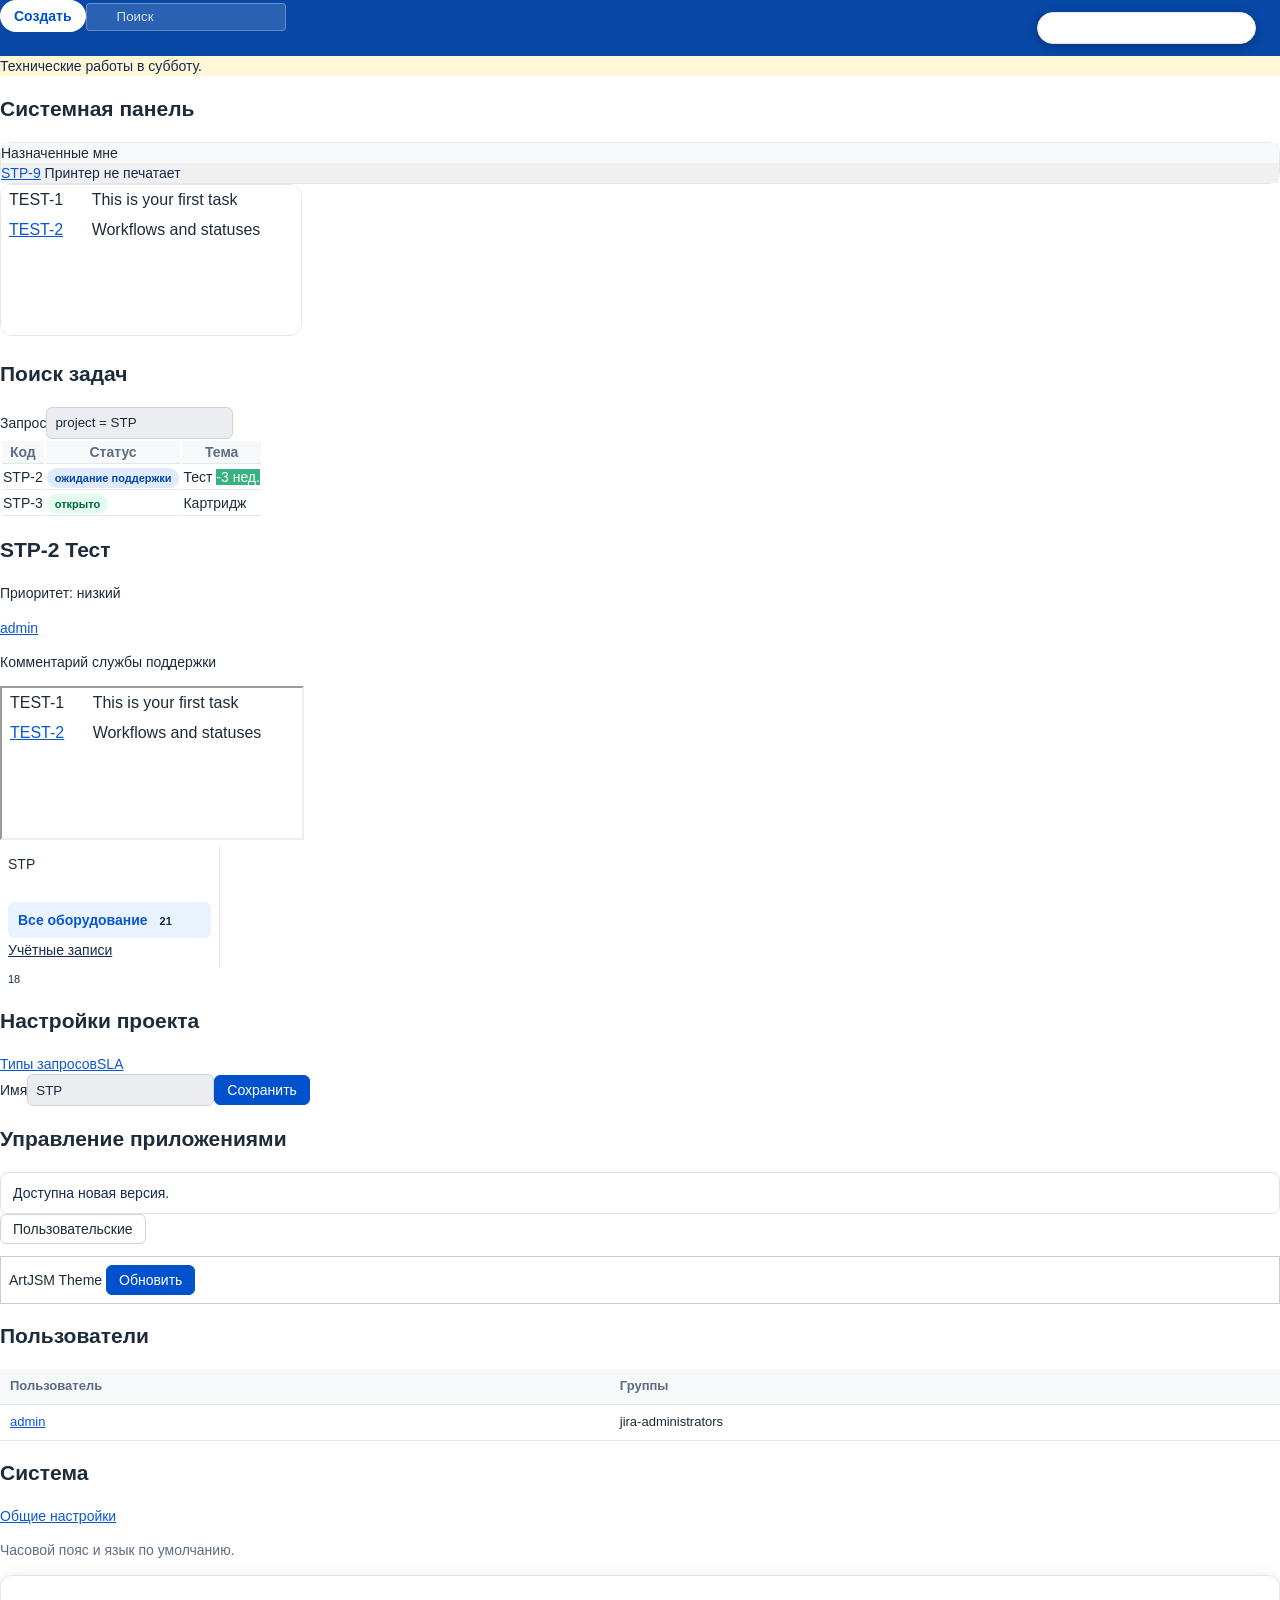
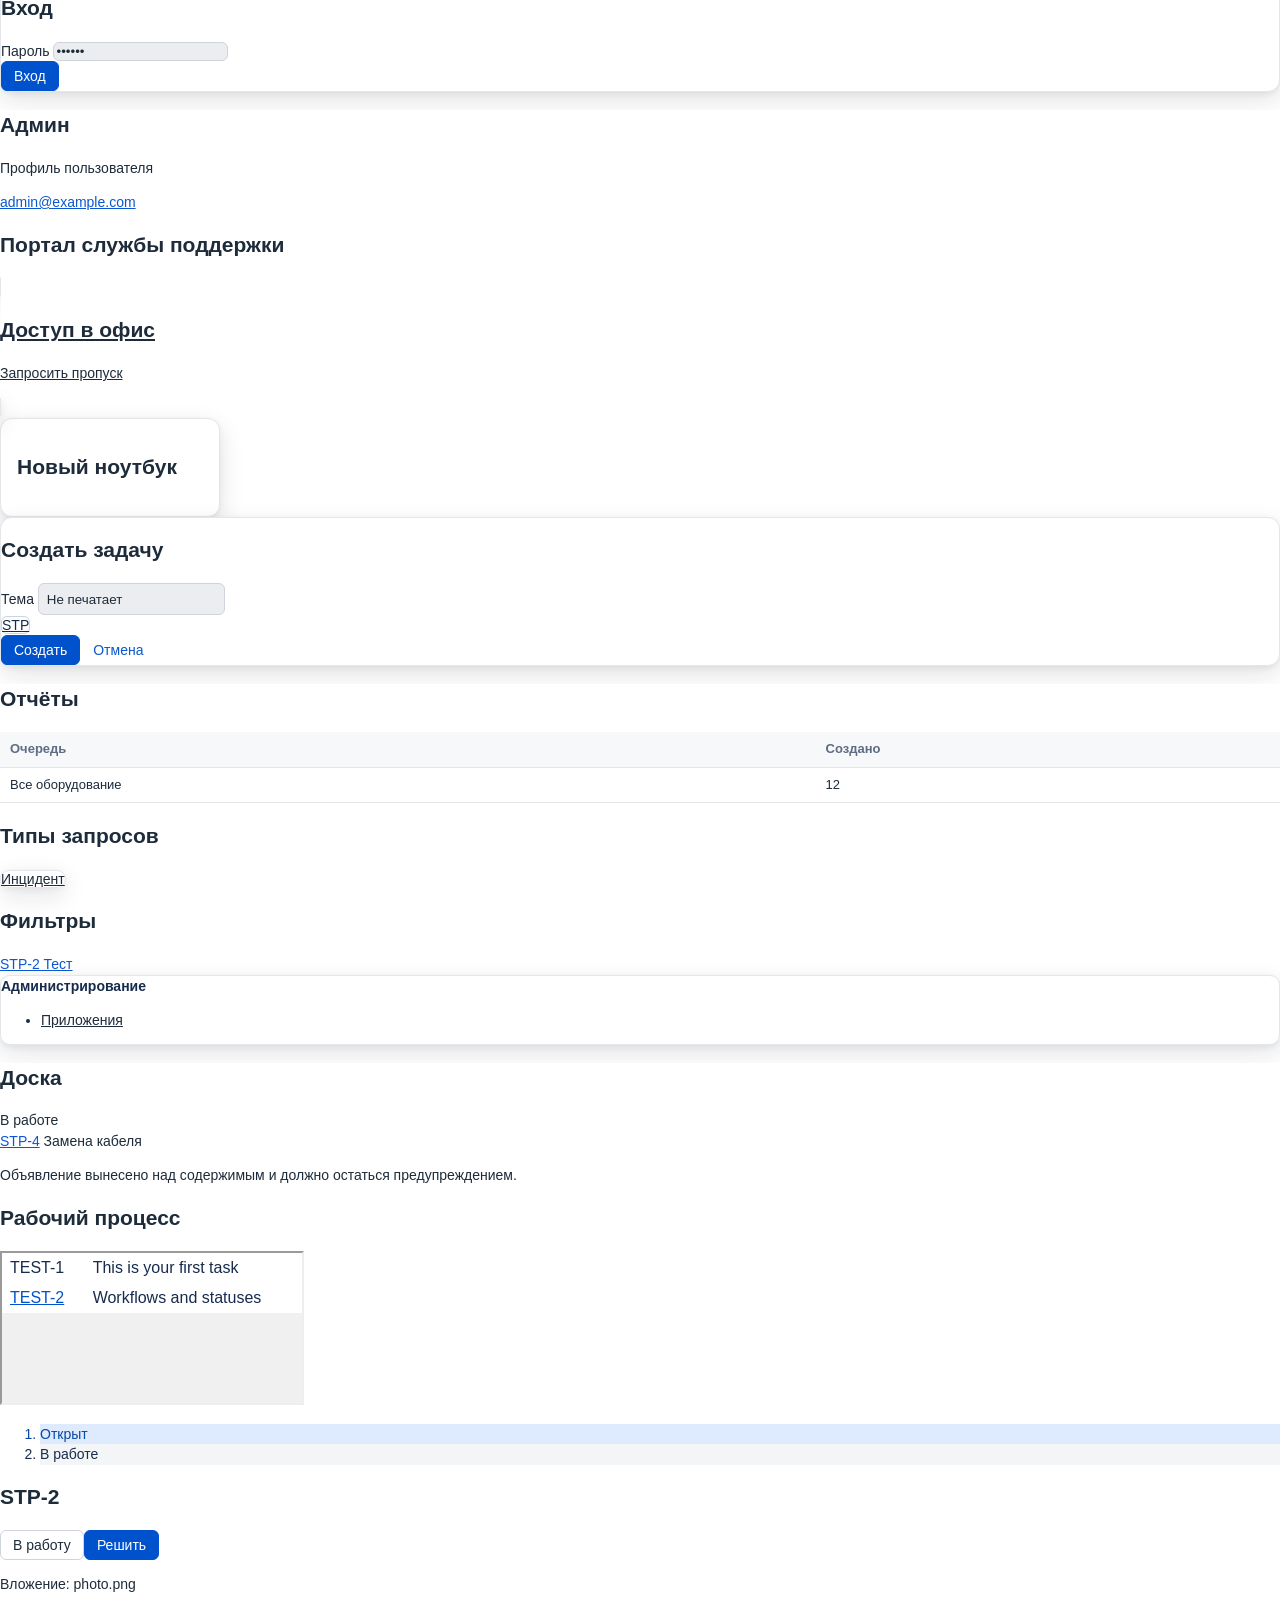
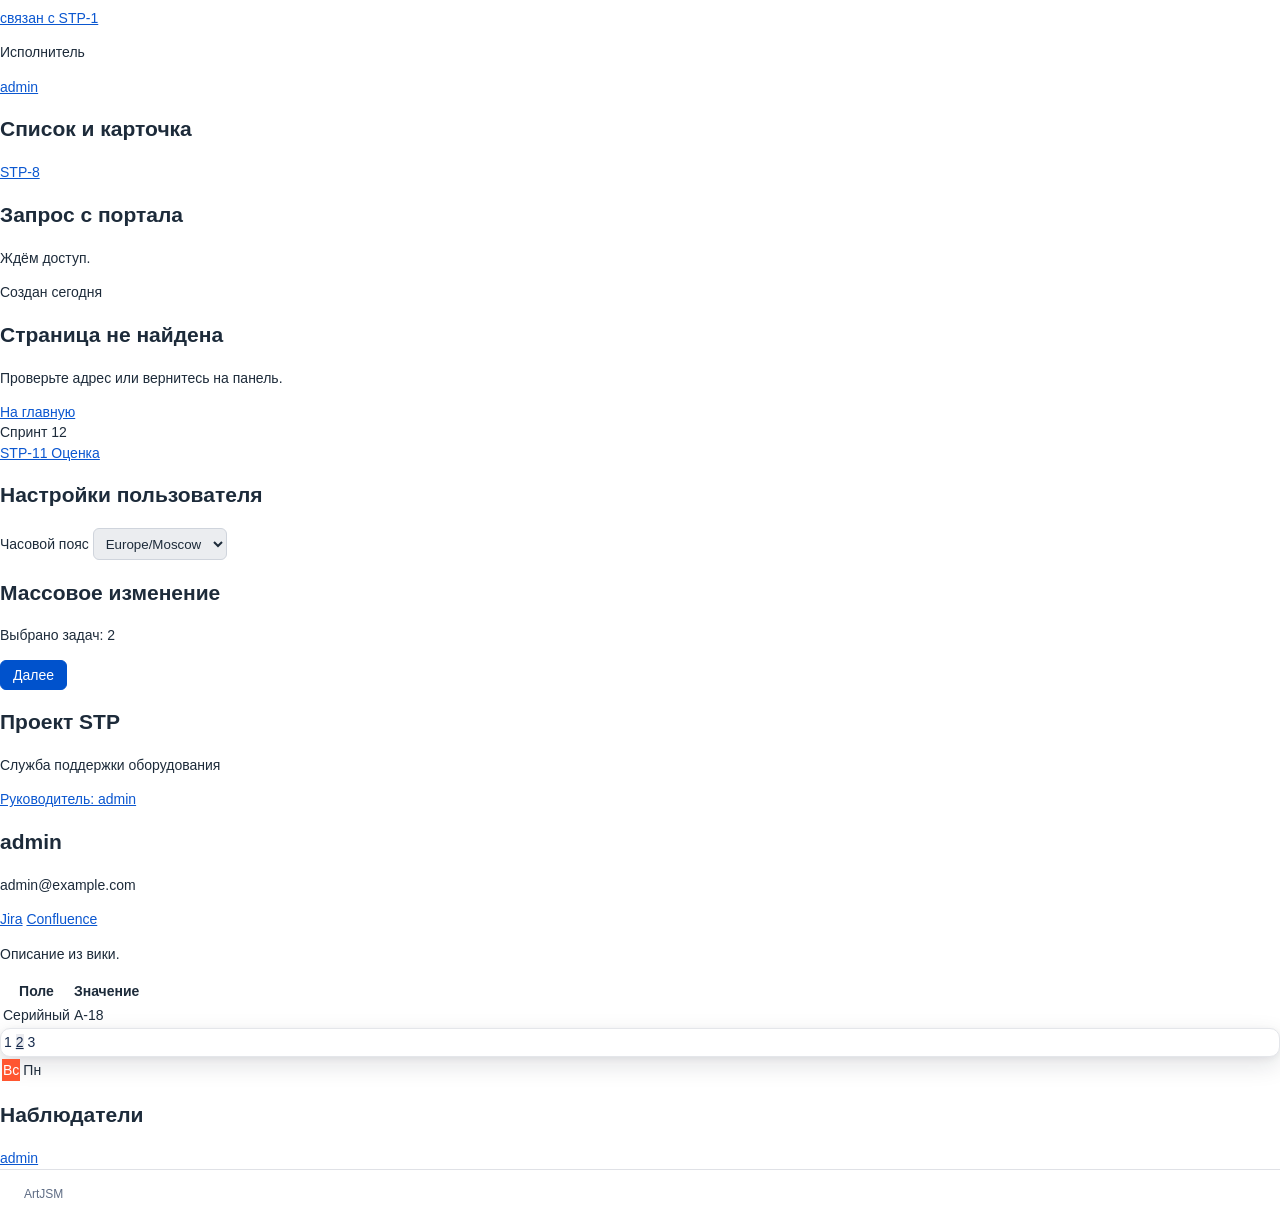
==== commit 6f79039e: "Theme the remaining Jira pages without flattening the sidebar. Cover issue chrome, portal requests, " ====
--- a/src/test/preview/pages.html
+++ b/src/test/preview/pages.html
@@ -144,6 +144,81 @@
 <section data-page="workflow">
     <h1>Рабочий процесс</h1>
     <iframe id="workflow-designer" title="Дизайнер" src="gadget.html"></iframe>
+    <ol class="aui-progress-tracker">
+        <li class="aui-progress-tracker-step aui-progress-tracker-step-current"><span>Открыт</span></li>
+        <li class="aui-progress-tracker-step"><span>В работе</span></li>
+    </ol>
+</section>
+
+<section data-page="issue-ops" id="stalker">
+    <div id="issue-header"><h1>STP-2</h1></div>
+    <div id="opsbar-jira" class="command-bar"><button class="aui-button" type="button">В работу</button><button class="aui-button aui-button-primary" type="button">Решить</button></div>
+    <div id="attachmentmodule" class="module"><p>Вложение: photo.png</p></div>
+    <div id="linkingmodule" class="module"><a href="#link">связан с STP-1</a></div>
+    <aside id="viewissuesidebar"><p>Исполнитель</p><a href="#assignee">admin</a></aside>
+</section>
+
+<section data-page="split">
+    <div class="split-view"><h2>Список и карточка</h2><a href="#s2">STP-8</a></div>
+</section>
+
+<section data-page="portal-request" class="cv-request">
+    <h1>Запрос с портала</h1>
+    <div class="cv-comment"><p>Ждём доступ.</p></div>
+    <div class="cv-request-activity"><p>Создан сегодня</p></div>
+</section>
+
+<section data-page="error" class="error-container" id="error-state">
+    <h1>Страница не найдена</h1>
+    <p>Проверьте адрес или вернитесь на панель.</p>
+    <a href="#home">На главную</a>
+</section>
+
+<section data-page="backlog" class="ghx-backlog">
+    <div class="ghx-sprint-header">Спринт 12</div>
+    <a href="#back">STP-11 Оценка</a>
+</section>
+
+<section data-page="preferences" id="user-preferences">
+    <h1>Настройки пользователя</h1>
+    <label for="tz">Часовой пояс</label>
+    <select id="tz"><option>Europe/Moscow</option></select>
+</section>
+
+<section data-page="bulk" id="bulkedit">
+    <h1>Массовое изменение</h1>
+    <p>Выбрано задач: 2</p>
+    <button class="aui-button aui-button-primary" type="button">Далее</button>
+</section>
+
+<section data-page="project-home" class="project-meta">
+    <h1>Проект STP</h1>
+    <p>Служба поддержки оборудования</p>
+    <a href="#lead">Руководитель: admin</a>
+</section>
+
+<section data-page="hover" class="aui-inline-dialog">
+    <h2>admin</h2>
+    <p>admin@example.com</p>
+</section>
+
+<section data-page="apps" id="app-switcher">
+    <a href="#jira">Jira</a>
+    <a href="#conf">Confluence</a>
+</section>
+
+<section data-page="wiki">
+    <div id="descriptionmodule"><div class="wiki-content"><p>Описание из вики.</p><table><tr><th>Поле</th><th>Значение</th></tr><tr><td>Серийный</td><td>A-18</td></tr></table></div></div>
+</section>
+
+<section data-page="calendar">
+    <div class="aui-datepicker-dialog"><table><tr><td>1</td><td class="aui-datepicker-selected"><a href="#d">2</a></td><td>3</td></tr></table></div>
+    <table class="sla-calendar"><tr><td class="day-off">Вс</td><td>Пн</td></tr></table>
+</section>
+
+<section data-page="watchers" id="watchers">
+    <h2>Наблюдатели</h2>
+    <a href="#w">admin</a>
 </section>
 </main>
 <footer id="footer">ArtJSM</footer>
--- a/src/test/preview/pages-aui.css
+++ b/src/test/preview/pages-aui.css
@@ -70,3 +70,50 @@
     background: #f0f0f0 !important;
     color: #172b4d !important;
 }
+
+body#jira #stalker,
+body#jira #issue-header,
+body#jira #opsbar-jira,
+body#jira #attachmentmodule,
+body#jira #linkingmodule,
+body#jira #viewissuesidebar,
+body#jira .split-view,
+body#jira .cv-request,
+body#jira .cv-comment,
+body#jira .error-container,
+body#jira .ghx-backlog,
+body#jira .ghx-sprint-header,
+body#jira #user-preferences,
+body#jira #bulkedit,
+body#jira .project-meta,
+body#jira .aui-inline-dialog,
+body#jira #app-switcher,
+body#jira .wiki-content,
+body#jira .wiki-content td,
+body#jira .aui-datepicker-dialog,
+body#jira .aui-datepicker-dialog td,
+body#jira #ui-datepicker-div td {
+    background: #ffffff !important;
+    color: #172b4d !important;
+}
+
+body#jira .aui-datepicker-selected,
+body#jira .aui-datepicker-selected a {
+    background: #ebecf0 !important;
+    color: #172b4d !important;
+}
+
+body#jira .aui-progress-tracker-step {
+    background: #f4f5f7 !important;
+    color: #172b4d !important;
+}
+
+body#jira .aui-progress-tracker-step-current {
+    background: #deebff !important;
+    color: #0747a6 !important;
+}
+
+body#jira .sla-calendar .day-off {
+    background: #ff5630 !important;
+    color: #ffffff !important;
+}
--- a/src/main/resources/css/artjsm.css
+++ b/src/main/resources/css/artjsm.css
@@ -1600,7 +1600,12 @@
 html[data-artjsm-theme] body#jira .aui-sidebar-header *,
 html[data-artjsm-theme] body#jira .aui-sidebar-subheader *,
 html[data-artjsm-theme] body#jira #project-header *,
-html[data-artjsm-theme] body#jira .project-header * {
+html[data-artjsm-theme] body#jira .project-header *,
+html[data-artjsm-theme] body#jira #sidebar .aui-sidebar-header,
+html[data-artjsm-theme] body#jira #sidebar .aui-sidebar-header *,
+html[data-artjsm-theme] body#jira #sidebar .aui-sidebar-subheader,
+html[data-artjsm-theme] body#jira #sidebar .aui-sidebar-subheader *,
+html[data-artjsm-theme] body#jira #sidebar #project-subheader-strip {
     background-color: transparent !important;
     border-color: transparent !important;
     box-shadow: none !important;
@@ -1856,6 +1861,74 @@
     color: #9be7b8 !important;
 }
 
+html[data-artjsm-theme] body#jira #stalker,
+html[data-artjsm-theme] body#jira #issue-header,
+html[data-artjsm-theme] body#jira #issue-header-content,
+html[data-artjsm-theme] body#jira .command-bar,
+html[data-artjsm-theme] body#jira #opsbar-jira,
+html[data-artjsm-theme] body#jira #attachmentmodule,
+html[data-artjsm-theme] body#jira #linkingmodule,
+html[data-artjsm-theme] body#jira #timetrackingmodule,
+html[data-artjsm-theme] body#jira #descriptionmodule,
+html[data-artjsm-theme] body#jira #peoplemodule,
+html[data-artjsm-theme] body#jira #datesmodule,
+html[data-artjsm-theme] body#jira #viewissuesidebar,
+html[data-artjsm-theme] body#jira .split-view,
+html[data-artjsm-theme] body#jira #watchers,
+html[data-artjsm-theme] body#jira .cv-request,
+html[data-artjsm-theme] body#jira .cv-request-activity,
+html[data-artjsm-theme] body#jira .cv-comment,
+html[data-artjsm-theme] body#jira .error-container,
+html[data-artjsm-theme] body#jira #error-state,
+html[data-artjsm-theme] body#jira .ghx-backlog,
+html[data-artjsm-theme] body#jira .ghx-sprint-header,
+html[data-artjsm-theme] body#jira #user-preferences,
+html[data-artjsm-theme] body#jira #bulkedit,
+html[data-artjsm-theme] body#jira .project-meta,
+html[data-artjsm-theme] body#jira .aui-inline-dialog,
+html[data-artjsm-theme] body#jira #app-switcher,
+html[data-artjsm-theme] body#jira #inline-dialog-app-switcher {
+    background-color: var(--artjsm-surface) !important;
+    color: var(--artjsm-text) !important;
+    border-color: var(--artjsm-border) !important;
+}
+
+html[data-artjsm-theme] body#jira .wiki-content,
+html[data-artjsm-theme] body#jira .wiki-content td,
+html[data-artjsm-theme] body#jira .wiki-content th,
+html[data-artjsm-theme] body#jira #descriptionmodule .wiki-content {
+    background-color: transparent !important;
+    color: var(--artjsm-text) !important;
+    border-color: var(--artjsm-border) !important;
+}
+
+html[data-artjsm-theme="dark"] body#jira .aui-datepicker-dialog,
+html[data-artjsm-theme="dark"] body#jira .aui-datepicker-dialog td,
+html[data-artjsm-theme="dark"] body#jira .aui-datepicker-dialog th,
+html[data-artjsm-theme="dark"] body#jira #ui-datepicker-div,
+html[data-artjsm-theme="dark"] body#jira #ui-datepicker-div td,
+html[data-artjsm-theme="dark"] body#jira #ui-datepicker-div a {
+    background-color: var(--artjsm-surface) !important;
+    color: var(--artjsm-text) !important;
+}
+
+html[data-artjsm-theme="dark"] body#jira .aui-datepicker-dialog .aui-datepicker-selected,
+html[data-artjsm-theme="dark"] body#jira .aui-datepicker-dialog .aui-datepicker-selected a,
+html[data-artjsm-theme="dark"] body#jira #ui-datepicker-div .ui-datepicker-current-day a {
+    background-color: var(--artjsm-primary) !important;
+    color: #ffffff !important;
+}
+
+html[data-artjsm-theme="dark"] body#jira .aui-progress-tracker-step {
+    background-color: var(--artjsm-bg-muted) !important;
+    color: var(--artjsm-text) !important;
+}
+
+html[data-artjsm-theme="dark"] body#jira .aui-progress-tracker-step-current {
+    background-color: var(--artjsm-primary) !important;
+    color: #ffffff !important;
+}
+
 @media print {
     html .artjsm-theme-toggle,
     html .artjsm-theme-settings,
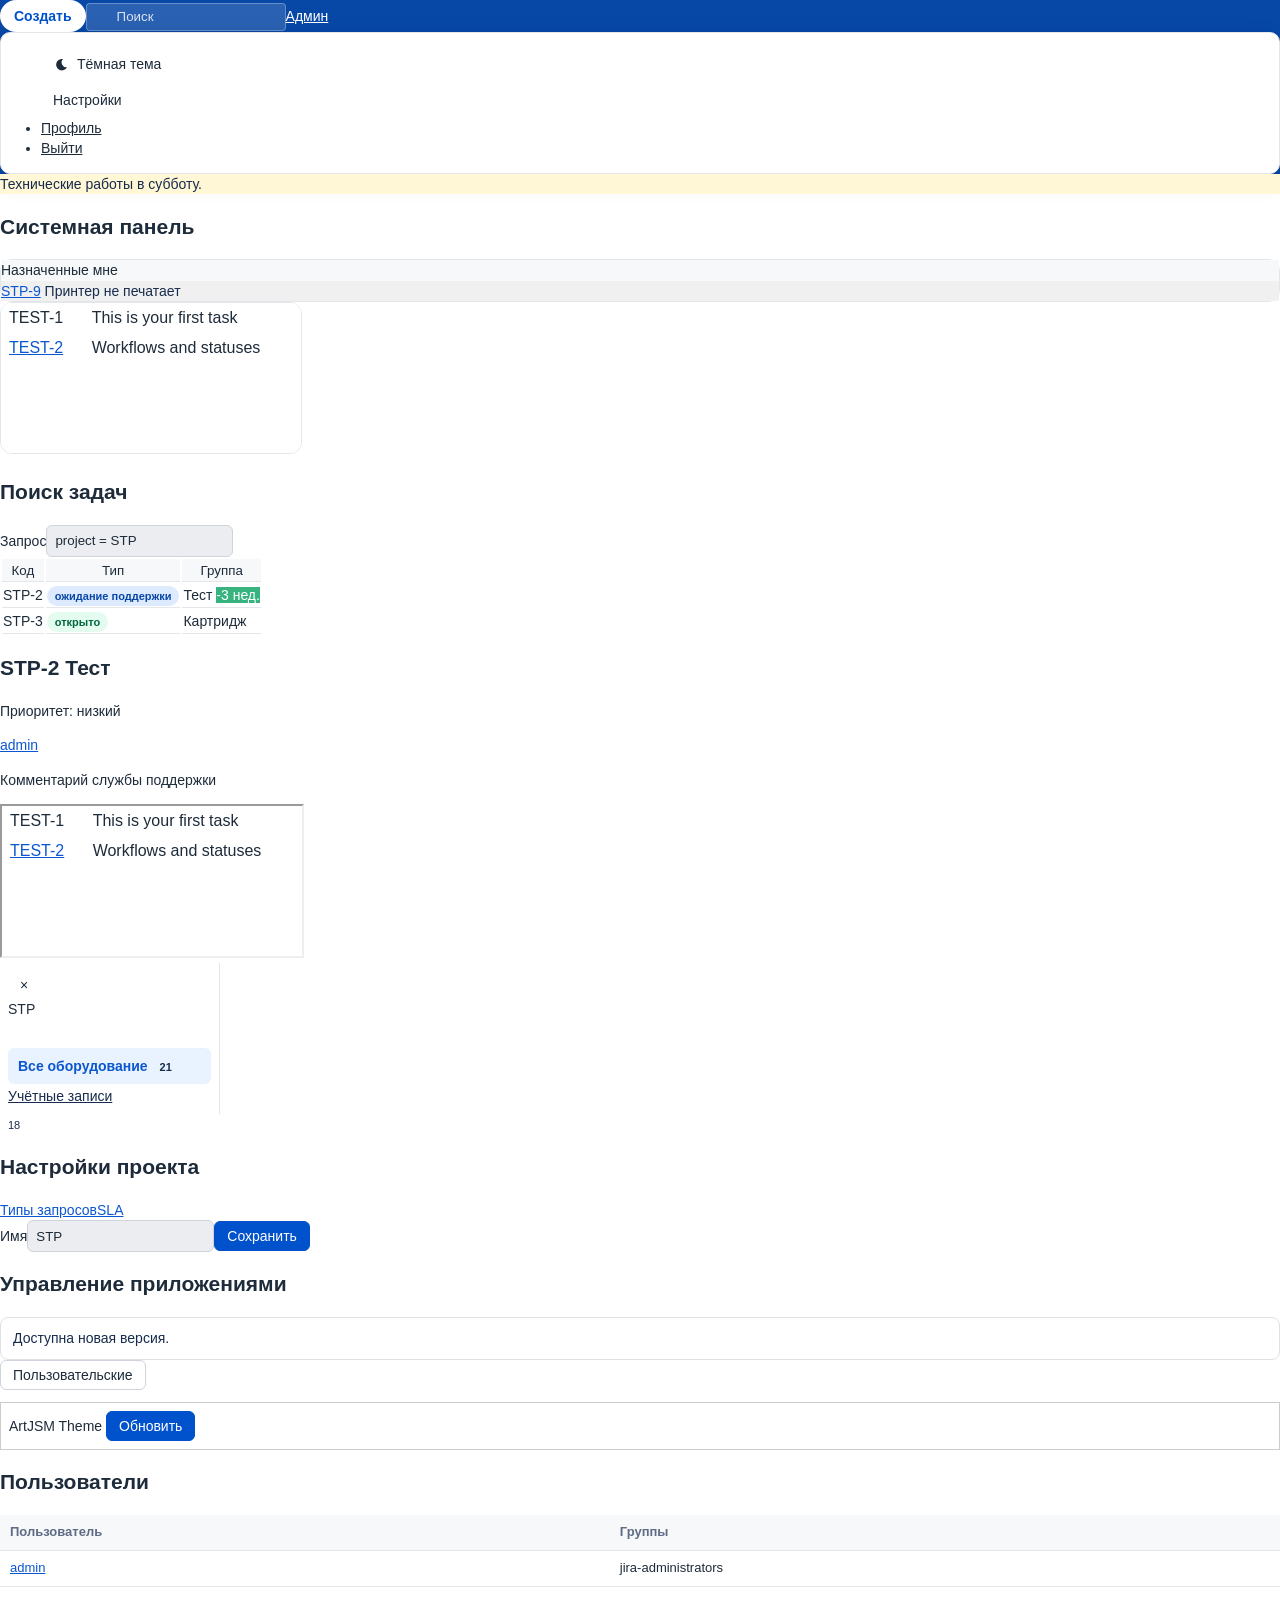
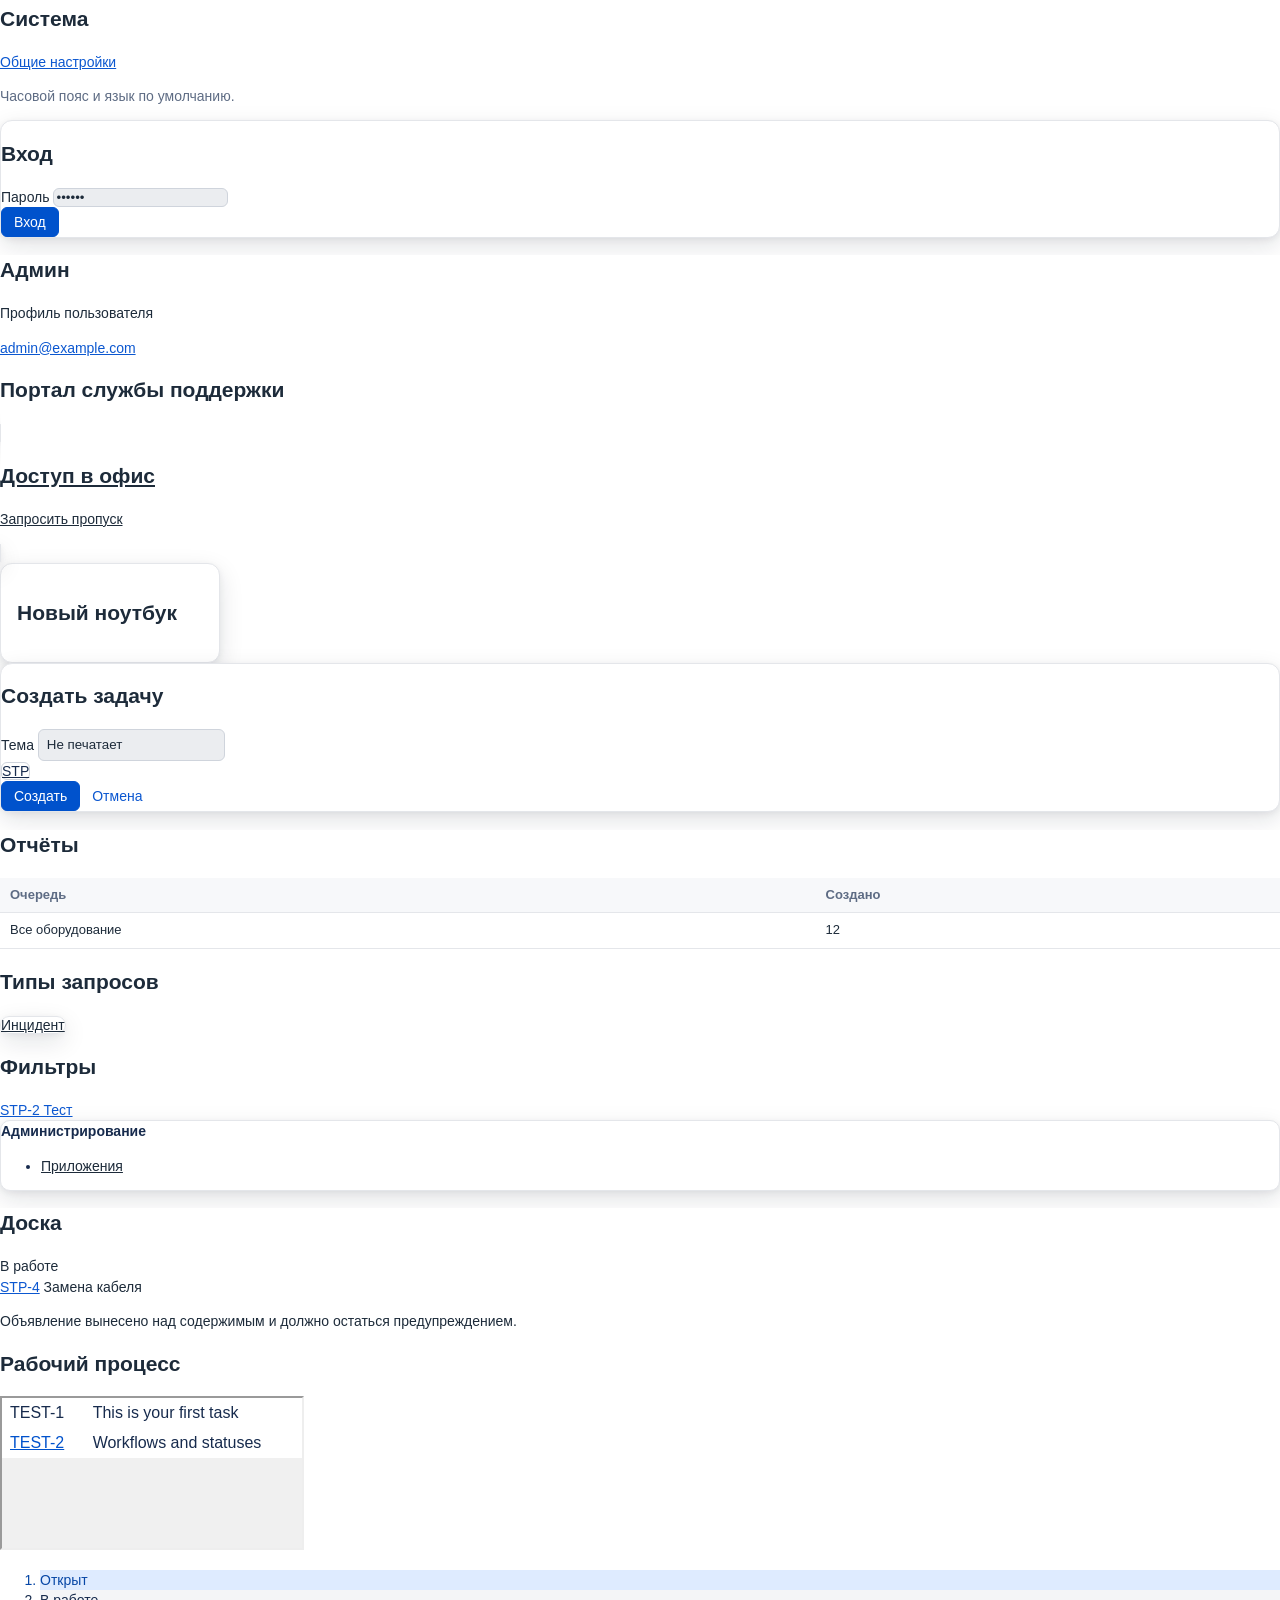
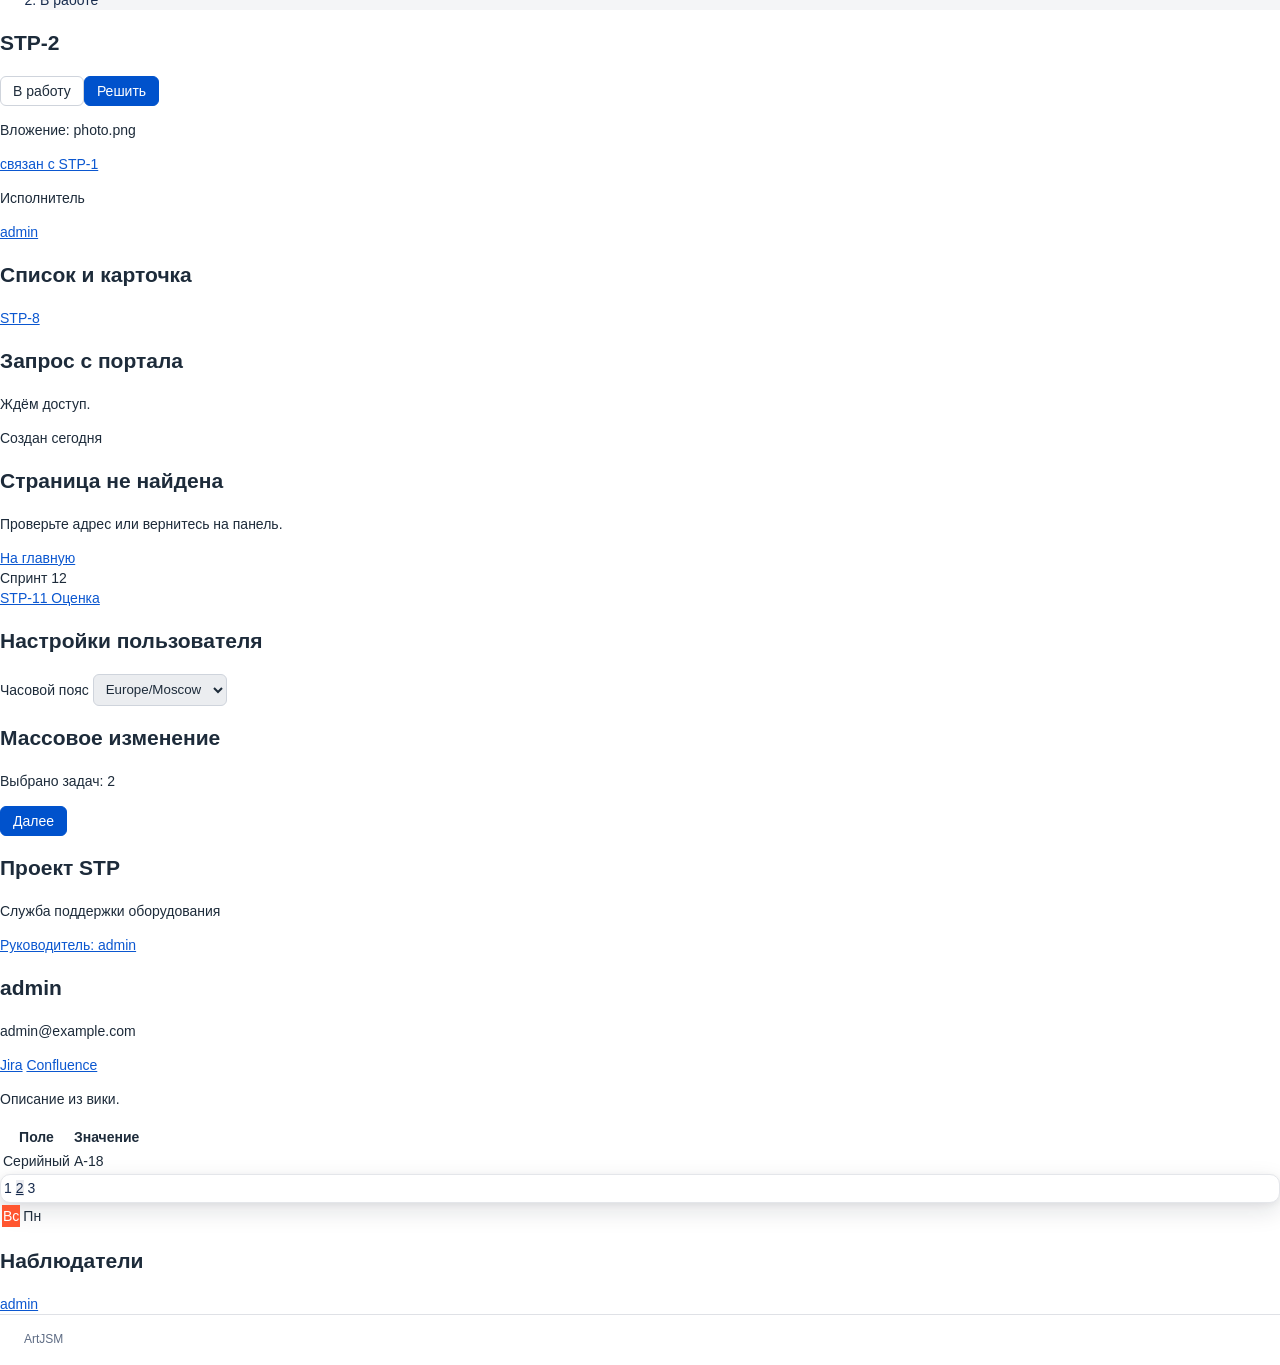
==== commit 27198250: "Move theme controls into the user menu and drop icon-button frames. Default to the light theme until" ====
--- a/src/test/preview/pages.html
+++ b/src/test/preview/pages.html
@@ -12,13 +12,13 @@
             } catch (e) {}
         })();
     </script>
-    <script data-artjsm="boot">(function(){var d=document.documentElement;try{if((" "+d.className+" ").indexOf(" artjsm ")<0){d.className+=(d.className?" ":"")+"artjsm";}}catch(e){}try{var k="artjsm-theme",t=localStorage.getItem(k);if(t!=="dark"&&t!=="light"){t=window.matchMedia&&matchMedia("(prefers-color-scheme: dark)").matches?"dark":"light";}d.setAttribute("data-artjsm-theme",t);}catch(e){}})();</script>
+    <script data-artjsm="boot">(function(){var d=document.documentElement;try{if((" "+d.className+" ").indexOf(" artjsm ")<0){d.className+=(d.className?" ":"")+"artjsm";}}catch(e){}try{var t=localStorage.getItem("artjsm-theme");if(t!=="dark"&&t!=="light"){t="light";}d.setAttribute("data-artjsm-theme",t);}catch(e){}})();</script>
     <link rel="stylesheet" href="preview-aui.css">
     <link rel="stylesheet" href="pages-aui.css">
     <link rel="stylesheet" href="../../main/resources/css/artjsm.css">
 </head>
 <body id="jira">
-<header id="header"><nav class="aui-header"><a id="create_link" class="aui-button aui-button-primary" href="#c">Создать</a><input id="quickSearchInput" class="search" type="search" placeholder="Поиск"></nav></header>
+<header id="header"><nav class="aui-header"><a id="create_link" class="aui-button aui-button-primary" href="#c">Создать</a><input id="quickSearchInput" class="search" type="search" placeholder="Поиск"><span id="user-options"><a id="header-details-user-fullname" class="aui-dropdown2-trigger" aria-controls="user-options-content" href="#me">Админ</a><div id="user-options-content" class="aui-dropdown2"><ul><li><a id="view_profile" href="#profile">Профиль</a></li><li><a id="log_out" href="#out">Выйти</a></li></ul></div></span></nav></header>
 <div id="announcement-banner" class="alertHeader">Технические работы в субботу.</div>
 
 <main id="content">
@@ -35,7 +35,7 @@
     <h1>Поиск задач</h1>
     <form id="jqlform" class="search-container navigator-filter"><label for="jql">Запрос</label><input id="jql" type="text" value="project = STP"></form>
     <table id="issuetable" class="issue-table">
-        <thead><tr><th>Код</th><th>Статус</th><th>Тема</th></tr></thead>
+        <thead><tr><th><button type="button" id="col-key">Код</button></th><th><button type="button" id="col-type">Тип</button></th><th><button type="button" id="col-group">Группа</button></th></tr></thead>
         <tbody>
         <tr class="issuerow"><td>STP-2</td><td><span class="aui-lozenge aui-lozenge-current">ожидание поддержки</span></td><td>Тест <span class="sla-ok">-3 нед.</span></td></tr>
         <tr class="issuerow"><td>STP-3</td><td><span class="aui-lozenge aui-lozenge-success">открыто</span></td><td>Картридж</td></tr>
@@ -54,6 +54,7 @@
 
 <section data-page="queues">
     <aside id="sidebar" class="aui-sidebar">
+        <button type="button" class="aui-button aui-button-subtle aui-sidebar-toggle" id="sidebar-toggle"><span class="aui-icon">×</span></button>
         <header class="aui-sidebar-header"><div class="aui-sidebar-header-inner">STP</div><div id="project-subheader-strip"></div></header>
         <div class="aui-sidebar-subheader"></div>
         <nav class="aui-navgroup aui-navgroup-vertical"><div class="aui-navgroup-inner">
@@ -63,7 +64,7 @@
             </ul>
         </div></nav>
     </aside>
-    <div class="sd-queue"><span class="js-queue-count queue-count">18</span></div>
+    <div class="sd-queue"><span class="js-queue-count queue-count">18</span><button type="button" class="aui-button aui-button-subtle" id="queue-gear"><span class="aui-icon aui-iconfont-configure"></span></button></div>
 </section>
 
 <section data-page="project-settings">
--- a/src/test/preview/preview-aui.css
+++ b/src/test/preview/preview-aui.css
@@ -133,6 +133,17 @@
     background: #ffffff !important;
     color: #172b4d !important;
 }
+body#jira #sidebar-toggle,
+body#jira #col-key,
+body#jira #col-type,
+body#jira #col-group,
+body#jira #queue-gear {
+    border: 2px solid #172b4d !important;
+    outline: 2px solid #172b4d !important;
+    box-shadow: 0 0 0 2px #172b4d !important;
+    background: #ffffff !important;
+    border-radius: 0 !important;
+}
 .gadget-frame { width: 100%; height: 160px; border: 0; background: #ffffff; }
 .login-card, .sudo-card { max-width: 420px; margin: 24px 0; padding: 16px; }
 .admin-strip { height: 14px; }
--- a/src/main/resources/css/artjsm.css
+++ b/src/main/resources/css/artjsm.css
@@ -943,104 +943,77 @@
     color: #e0caff !important;
 }
 
-/* Theme toggle */
-
-html #header .artjsm-theme-toggle-item,
-html .artjsm-theme-toggle-item {
-    display: inline-flex !important;
+/* Theme controls live in the user menu, as plain rows. */
+
+html[data-artjsm-theme] #user-options-content,
+html[data-artjsm-theme] #user-options-content .aui-dropdown2-section,
+html[data-artjsm-theme] #user-options-content ul {
+    background-color: var(--artjsm-surface) !important;
+    color: var(--artjsm-text) !important;
+    border-color: var(--artjsm-border) !important;
+}
+
+html .artjsm-theme-menu-item,
+html #user-options-content .artjsm-theme-menu-item,
+html .aui-dropdown2 .artjsm-theme-menu-item {
+    display: block !important;
     visibility: visible !important;
-    align-items: center !important;
-    gap: 0 !important;
-    margin: 0 8px 0 0 !important;
+    margin: 0 !important;
     padding: 0 !important;
     list-style: none !important;
     float: none !important;
-    opacity: 1 !important;
-    border-radius: 999px !important;
-    border: 1px solid rgba(255, 255, 255, 0.45) !important;
-    background: rgba(255, 255, 255, 0.16) !important;
-    overflow: hidden;
+    width: auto !important;
+    height: auto !important;
+    border: 0 !important;
+    border-radius: 0 !important;
+    background: transparent !important;
+    box-shadow: none !important;
+    overflow: visible;
 }
 
 html .artjsm-theme-toggle,
-html .artjsm-theme-settings {
+html .artjsm-theme-settings,
+html #user-options-content .artjsm-theme-toggle,
+html #user-options-content .artjsm-theme-settings,
+html .aui-dropdown2 .artjsm-theme-toggle,
+html .aui-dropdown2 .artjsm-theme-settings {
     appearance: none;
     -webkit-appearance: none;
-    width: auto !important;
-    height: 32px !important;
+    display: flex !important;
+    align-items: center;
+    justify-content: flex-start;
+    gap: 8px;
+    width: 100% !important;
+    height: auto !important;
     min-width: 0;
     margin: 0 !important;
-    padding: 0 12px !important;
-    display: inline-flex !important;
-    align-items: center;
-    justify-content: center;
-    gap: 6px;
+    padding: 8px 12px !important;
+    border: 0 !important;
     border-radius: 0 !important;
-    border: 0 !important;
     background: transparent !important;
-    color: #ffffff !important;
+    background-image: none !important;
+    color: var(--artjsm-text) !important;
     cursor: pointer;
     box-shadow: none !important;
-    vertical-align: middle;
-    font: 600 13px/1 -apple-system, BlinkMacSystemFont, "Segoe UI", Roboto, "Noto Sans", Arial, sans-serif !important;
+    outline: none !important;
+    font: 400 14px/1.4 -apple-system, BlinkMacSystemFont, "Segoe UI", Roboto, "Noto Sans", Arial, sans-serif !important;
+    text-align: left;
     text-decoration: none !important;
     white-space: nowrap;
     text-shadow: none !important;
 }
 
-html .artjsm-theme-settings {
-    padding: 0 10px !important;
-    border-left: 1px solid rgba(255, 255, 255, 0.35) !important;
-}
-
 html .artjsm-theme-toggle:hover,
 html .artjsm-theme-toggle:focus,
 html .artjsm-theme-settings:hover,
-html .artjsm-theme-settings:focus {
-    background: rgba(255, 255, 255, 0.28) !important;
-    color: #ffffff !important;
+html .artjsm-theme-settings:focus,
+html #user-options-content .artjsm-theme-toggle:hover,
+html #user-options-content .artjsm-theme-settings:hover {
+    background: var(--artjsm-accent-soft) !important;
+    color: var(--artjsm-text) !important;
     text-decoration: none !important;
-}
-
-html .artjsm-theme-toggle:focus {
-    outline: 2px solid #ffffff;
-    outline-offset: 2px;
-}
-
-html .artjsm-theme-toggle-item.artjsm-on-light,
-html .artjsm-theme-toggle.artjsm-on-light,
-html .artjsm-theme-settings.artjsm-on-light,
-html .artjsm-theme-toggle-fallback {
-    color: var(--artjsm-primary) !important;
-    background: #ffffff !important;
-    border-color: var(--artjsm-border) !important;
-}
-
-html .artjsm-theme-settings.artjsm-on-light {
-    border-left-color: var(--artjsm-border) !important;
-}
-
-html .artjsm-theme-toggle.artjsm-on-light:hover,
-html .artjsm-theme-toggle.artjsm-on-light:focus,
-html .artjsm-theme-toggle-fallback:hover {
-    background: var(--artjsm-accent-soft) !important;
-    color: var(--artjsm-primary-hover) !important;
-}
-
-html .artjsm-theme-toggle.artjsm-on-light:focus {
-    outline-color: var(--artjsm-primary);
-}
-
-html .artjsm-theme-toggle-item.artjsm-theme-toggle-fallback,
-html .artjsm-theme-toggle-fallback {
-    position: fixed;
-    top: 12px;
-    right: 16px;
-    z-index: 5000;
-    width: auto !important;
-    height: 32px !important;
-    border-radius: 999px !important;
-    box-shadow: 0 2px 10px rgba(0, 0, 0, 0.28) !important;
+    outline: none !important;
+    box-shadow: none !important;
 }
 
 html .artjsm-theme-toggle-icon,
@@ -1053,8 +1026,8 @@
 
 html .artjsm-theme-toggle-label {
     display: inline-block;
-    line-height: 1;
-    font-weight: 600;
+    line-height: 1.4;
+    font-weight: 400;
 }
 
 /* Queues, issue navigator and menus.
@@ -1929,6 +1902,49 @@
     color: #ffffff !important;
 }
 
+/* Icon buttons, the sidebar collapse control and column-header controls
+   stay flat. A filled primary button keeps its own shape. */
+
+html[data-artjsm-theme] body#jira button,
+html[data-artjsm-theme] body#jira .aui-button,
+html[data-artjsm-theme] body#jira .aui-button:focus,
+html[data-artjsm-theme] body#jira button:focus {
+    outline: none !important;
+    box-shadow: none !important;
+}
+
+html[data-artjsm-theme] body#jira .aui-button.aui-button-subtle,
+html[data-artjsm-theme] body#jira a.aui-button.aui-button-subtle,
+html[data-artjsm-theme] body#jira button.aui-button.aui-button-subtle,
+html[data-artjsm-theme] body#jira .aui-button.aui-button-compact,
+html[data-artjsm-theme] body#jira .aui-button.aui-button-link,
+html[data-artjsm-theme] body#jira .aui-sidebar-toggle,
+html[data-artjsm-theme] body#jira .aui-sidebar .aui-button,
+html[data-artjsm-theme] body#jira #sidebar .aui-button,
+html[data-artjsm-theme] body#jira th button,
+html[data-artjsm-theme] body#jira th a,
+html[data-artjsm-theme] body#jira thead button,
+html[data-artjsm-theme] body#jira thead a,
+html[data-artjsm-theme] body#jira th .aui-button,
+html[data-artjsm-theme] body#jira [role="columnheader"] button,
+html[data-artjsm-theme] body#jira [role="columnheader"] a,
+html[data-artjsm-theme] body#jira #issuetable th button,
+html[data-artjsm-theme] body#jira #issuetable th a,
+html[data-artjsm-theme] body#jira #content th button,
+html[data-artjsm-theme] body#jira #content th a,
+html[data-artjsm-theme] body#jira #content .aui-button.aui-button-subtle,
+html[data-artjsm-theme] body#jira #content .aui-button.aui-button-compact,
+html[data-artjsm-theme] body#jira #content .aui-sidebar-toggle,
+html[data-artjsm-theme] body#jira #sidebar .aui-sidebar-toggle,
+html[data-artjsm-theme] body#jira #sidebar .aui-button.aui-button-subtle {
+    background-color: transparent !important;
+    border: 0 !important;
+    border-color: transparent !important;
+    border-radius: 0 !important;
+    box-shadow: none !important;
+    outline: none !important;
+}
+
 @media print {
     html .artjsm-theme-toggle,
     html .artjsm-theme-settings,
